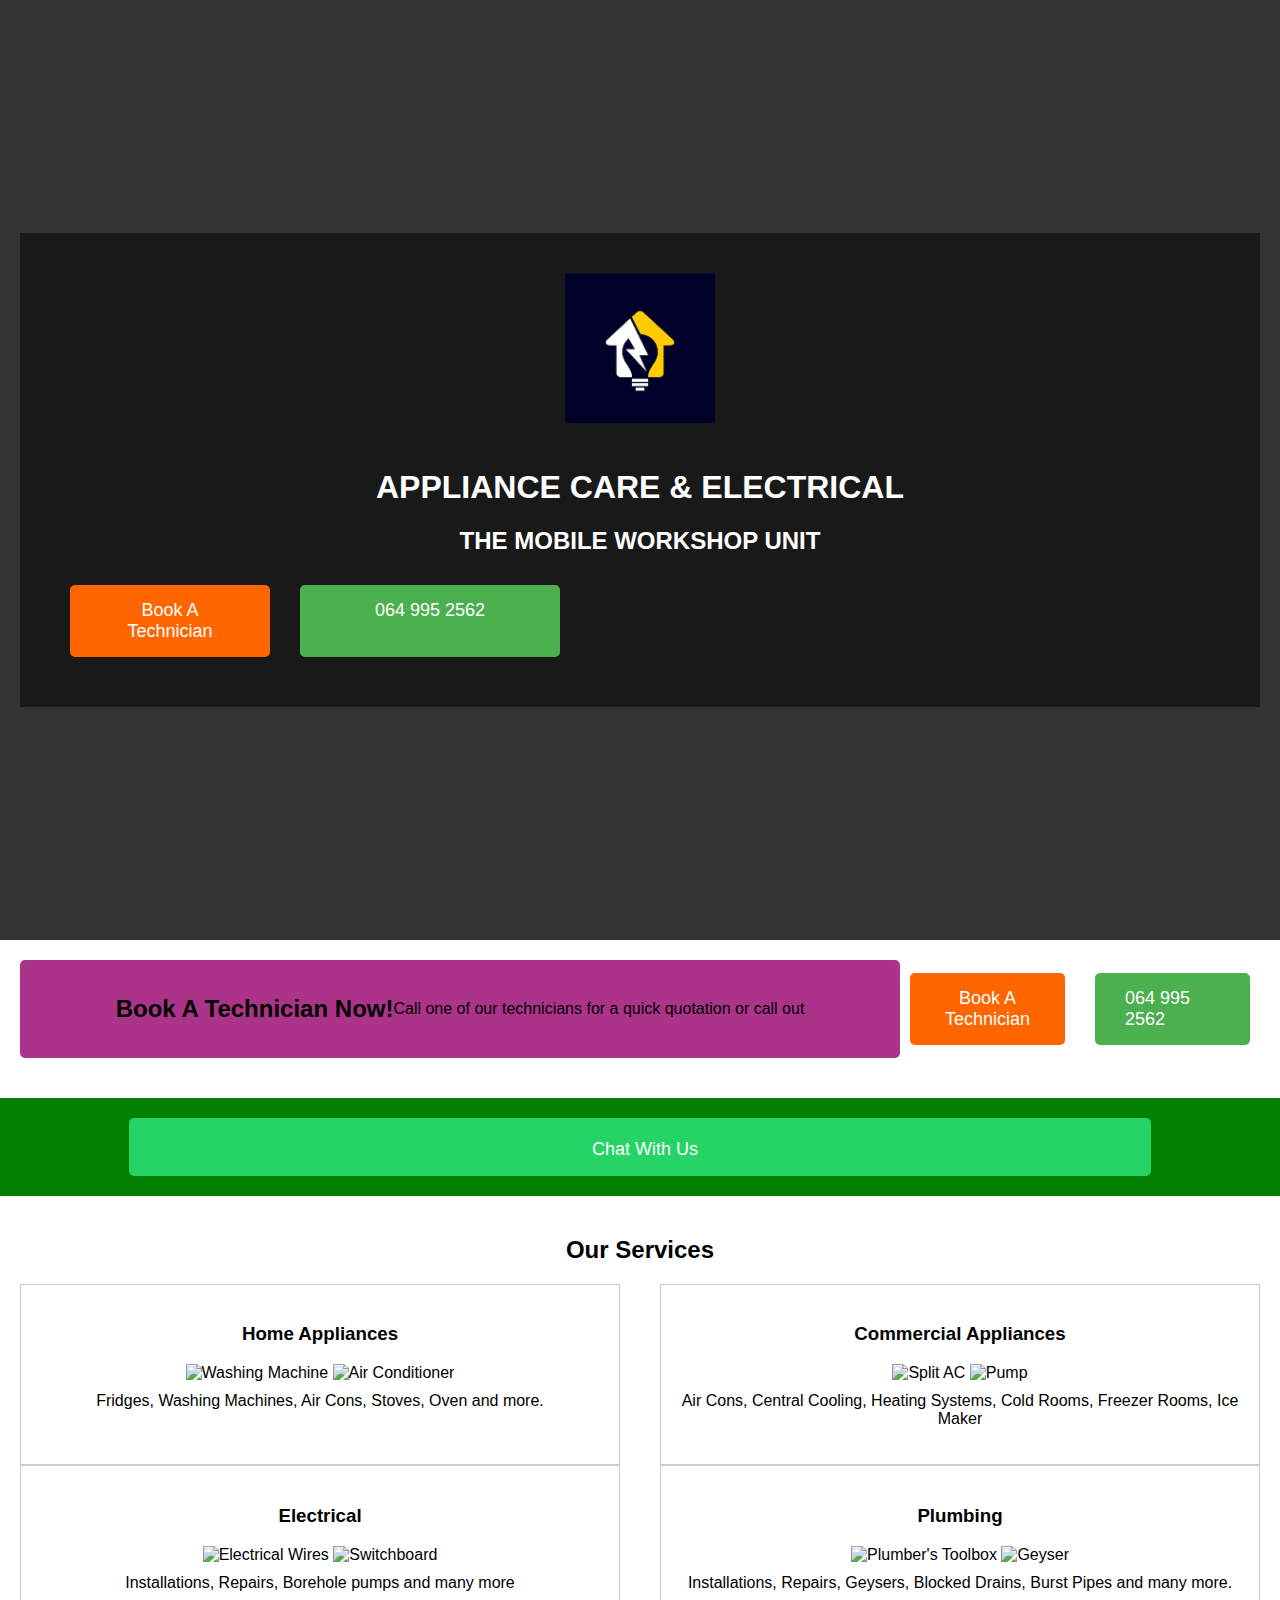
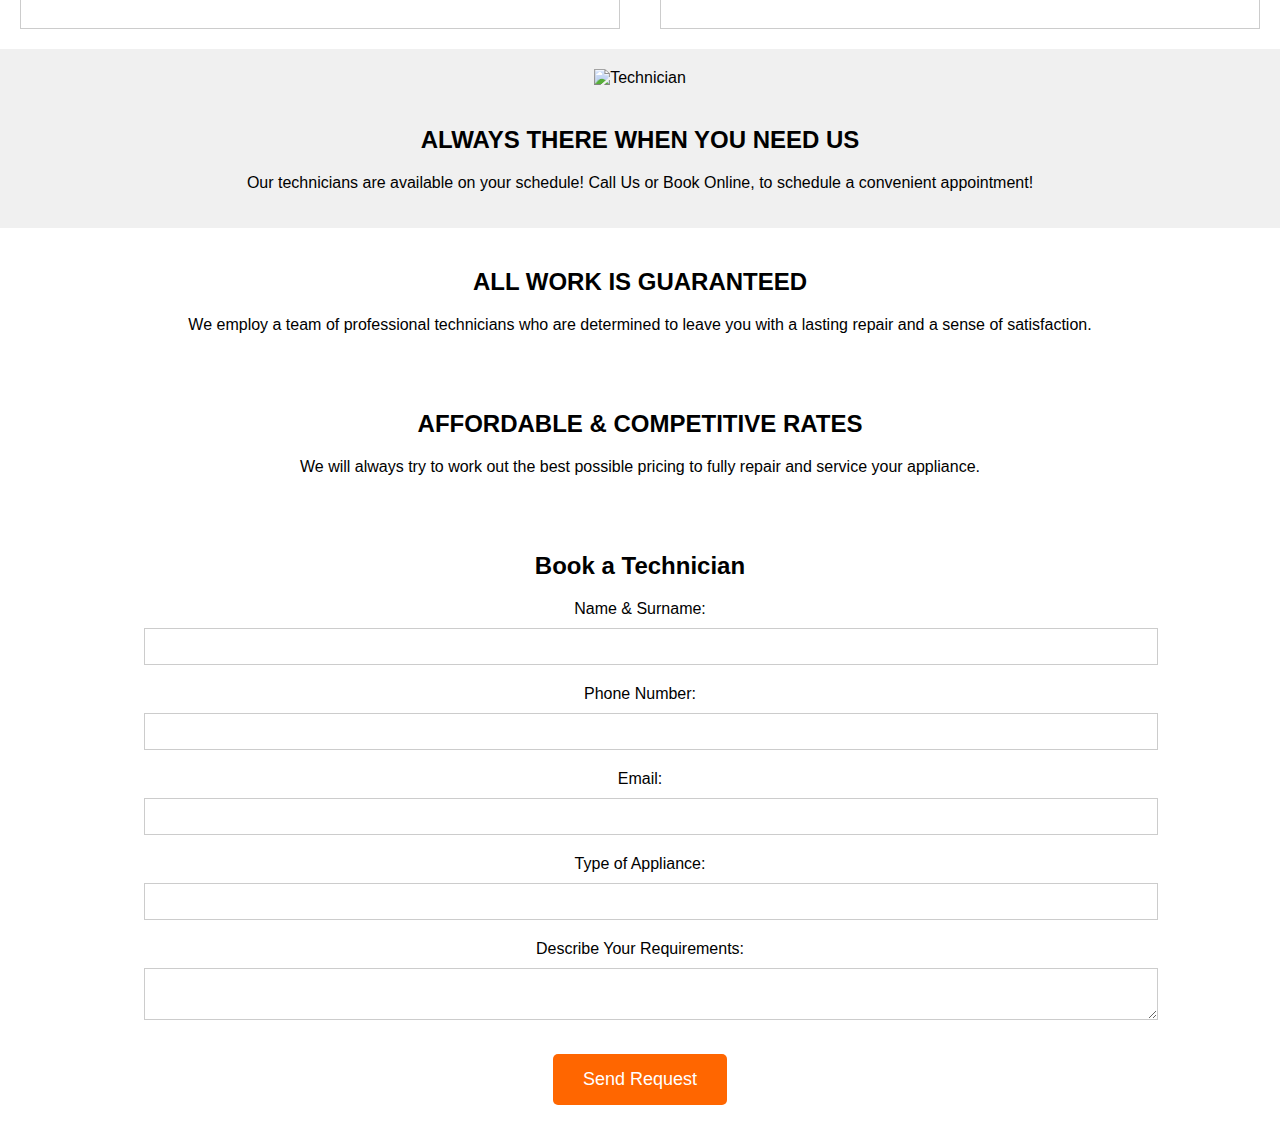
==== index.html @ c56b16f0 "h" ====
<!DOCTYPE html>
<html lang="en">
<head>
    <meta charset="UTF-8">
    <meta name="viewport" content="width=device-width, initial-scale=1.0">
    <title>Appliance Care & Electrical</title>
    <link rel="stylesheet" href="style.css">
    <link href='https://unpkg.com/boxicons@2.1.4/css/boxicons.min.css' rel='stylesheet'>
</head>
<body>
    <header class="cover">
        <div class="overlay">
            <div class="logo">
                <img src="logo.jpeg" alt="Appliance Care & Electrical Logo">
            </div>
            <h1>APPLIANCE CARE & ELECTRICAL</h1>
            <h2>THE MOBILE WORKSHOP UNIT</h2>
            <div class="buttons">
                <button class="book-btn">Book A Technician</button>
                <a href="tel:+27649952562" class="call-btn">064 995 2562</a>
            </div>
        </div>
    </header>
    
    <section class="call-to-action">
        <div class="call-to-action-content">
            <h2>Book A Technician Now!</h2>
        <p>Call one of our technicians for a quick quotation or call out</p>

        </div>
        
        <div class="buttons">
            <button class="book-btn">Book A Technician</button>
            <a href="tel:+27649952562" class="call-btn">064 995 2562</a>
        </div>
        
    </section>
    <section class="chat-section">
        <div class="chat-box">
            <a href="https://wa.me/+27649952562">
                <i class="fab fa-whatsapp"></i> Chat With Us
            </a>
        </div>
    </section>
   
    <section class="services">
        <h2>Our Services</h2>
        <div class="service-items">
            <div class="service-item">
                <h3>Home Appliances</h3>
                <img src="washing-machine.jpg" alt="Washing Machine">
                <img src="air-conditioner.jpg" alt="Air Conditioner">
                <p>Fridges, Washing Machines, Air Cons, Stoves, Oven and more.</p>
            </div>
            <div class="service-item">
                <h3>Commercial Appliances</h3>
                <img src="split-ac.jpg" alt="Split AC">
                <img src="pump.jpg" alt="Pump">
                <p>Air Cons, Central Cooling, Heating Systems, Cold Rooms, Freezer Rooms, Ice Maker</p>
            </div>
            <div class="service-item">
                <h3>Electrical</h3>
                <img src="wires.jpg" alt="Electrical Wires">
                <img src="switchboard.jpg" alt="Switchboard">
                <p>Installations, Repairs, Borehole pumps and many more</p>
            </div>
            <div class="service-item">
                <h3>Plumbing</h3>
                <img src="plumber-toolbox.jpg" alt="Plumber's Toolbox">
                <img src="geyser.jpg" alt="Geyser">
                <p>Installations, Repairs, Geysers, Blocked Drains, Burst Pipes and many more.</p>
            </div>
        </div>
    </section>
    <section class="hero">
        <img src="technician.jpg" alt="Technician">
        <h2>ALWAYS THERE WHEN YOU NEED US</h2>
        <p>Our technicians are available on your schedule! Call Us or Book Online, to schedule a convenient appointment!</p>
    </section>
    
    <section class="guarantee">
        <h2>ALL WORK IS GUARANTEED</h2>
        <p>We employ a team of professional technicians who are determined to leave you with a lasting repair and a sense of satisfaction.</p>
    </section>
    
    <section class="rates">
        <h2>AFFORDABLE & COMPETITIVE RATES</h2>
        <p>We will always try to work out the best possible pricing to fully repair and service your appliance.</p>
    </section>
    <section class="booking-form">
        <h2>Book a Technician</h2>
        <form>
            <label for="name">Name & Surname:</label>
            <input type="text" id="name" name="name" required>
    
            <label for="phone">Phone Number:</label>
            <input type="tel" id="phone" name="phone" required>
    
            <label for="email">Email:</label>
            <input type="email" id="email" name="email">
    
            <label for="appliance">Type of Appliance:</label>
            <input type="text" id="appliance" name="appliance" required>
    
            <label for="requirements">Describe Your Requirements:</label>
            <textarea id="requirements" name="requirements" required></textarea>
    
            <button type="submit">Send Request</button>
        </form>
    </section>
</body>
</html>
---- style.css ----
body {
    font-family: Arial, sans-serif;
    margin: 0;
    padding: 0;
}
header.cover {
    background-image: url('background.jpg'); /* Replace with your actual background image */
    background-size: cover;
    background-position: center;
    height: 100vh;
    display: flex;
    justify-content: center;
    align-items: center;
    position: relative;
}
.overlay {
    text-align: center;
    background: rgba(0, 0, 0, 0.5); /* Adds a semi-transparent overlay */
    padding: 40px;
    width: 100%;
}

/* Logo Styling */
.logo img {
    width: 150px; /* Adjust the logo size */
    margin-bottom: 20px;
}
header {
    text-align: center;
    background-color: #333;
    color: white;
    padding: 20px;
}

.logo {
    display: block;
    margin: 0 auto 20px;
}

/* Mobile Responsiveness */
@media (max-width: 768px) {
    h1 {
        font-size: 24px;
    }

    h2 {
        font-size: 18px;
    }

    button, .call-btn {
        width: 80%;
    }
}

buttons {
    background-color: #4CAF50;
    color: white;
    padding: 15px 32px;
    text-decoration: none;
    margin: 4px 2px;
    cursor: pointer;
    margin-top: 30px;
    display: flex; /* Use flexbox for horizontal alignment */
    justify-content: center; 
}
button, .call-btn {
    background-color: #4CAF50; /* Green color for buttons */
    color: white;
    padding: 15px 30px;
    border: none;
    text-decoration: none;
    font-size: 18px;
    cursor: pointer;
    margin: 10px; /* Space between buttons */
    border-radius: 5px;
    flex: 1; /* Make buttons flexible */
    max-width: 200px; /* Optional: Limit max width of buttons */
}
.buttons {
    display: flex; /* Use flexbox for button alignment */
    gap: 10px; /* Space between buttons */
}
button:hover, .call-btn:hover {
    background-color: #45a049;
}

.call-btn {
    display: inline-block;
}
.call-to-action {
    background-color: white; /* Pink background */
    padding: 20px;
    border-radius: 8px;
    display: flex; /* Use flexbox to arrange content */
    justify-content: space-between; /* Space between left and right */
    align-items: center; /* Center vertically */
}
.call-to-action-content {
    text-align: left; /* Align text to the left */
    margin-right: 20px; /* Space between text and buttons */
    background-color: #ac338a; /* WhatsApp color */
    padding: 15px;
    border-radius: 5px;
    display: flex;
    align-items: center;
    justify-content: center;
    width: 80%; /* Adjust width as needed */
    margin: 0 auto;
}

.call-to-action-content a {
    color: white;
    text-decoration: none;
    font-size: 18px;
}
.call-to-action-content i {
    margin-right: 10px; /* Space between icon and text */
    font-size: 24px; /* Adjust icon size */
}
.contact-info {
    display: flex;
    justify-content: space-between;
    margin-top: 10px;
}

.chat-section {
    background-color: green;
    color: white;
    padding: 20px;
    text-align: center;
    margin-top: 20px;
}

.chat-section a {
    color: white;
    text-decoration: none;
}
.chat-box {
    background-color: #25D366; /* WhatsApp color */
    padding: 15px;
    border-radius: 5px;
    display: flex;
    align-items: center;
    justify-content: center;
    width: 80%; /* Adjust width as needed */
    margin: 0 auto;
}

.chat-box a {
    color: white;
    text-decoration: none;
    font-size: 18px;
}

.chat-box i {
    margin-right: 10px; /* Space between icon and text */
    font-size: 24px; /* Adjust icon size */
}
.services {
    text-align: center;
    padding: 20px;
}

.service-items {
    display: flex;
    flex-wrap: wrap;
    justify-content: space-between;
}

.service-item {
    border: 1px solid #ccc;
    padding: 20px;
    width: 45%;
}

.service-item img {
    width: 100%;
    height: auto;
}

.service-item p {
    margin-top: 10px;
}
.hero {
    text-align: center;
    background-color: #f0f0f0;
    padding: 20px;
}

.hero img {
    width: 300px;
    height: auto;
    margin-bottom: 20px;
}

.guarantee, .rates {
    text-align: center;
    padding: 20px;
}
.booking-form {
    text-align: center;
    padding: 20px;
}

form {
    width: 80%;
    margin: 0 auto;
}

label {
    display: block;
    margin-bottom: 10px;
}

input, textarea {
    width: 100%;
    padding: 10px;
    margin-bottom: 20px;
    border: 1px solid #ccc;
}

button {
    background-color: #ff6600;
    color: white;
    padding: 15px 30px;
    border: none;
    cursor: pointer;
}
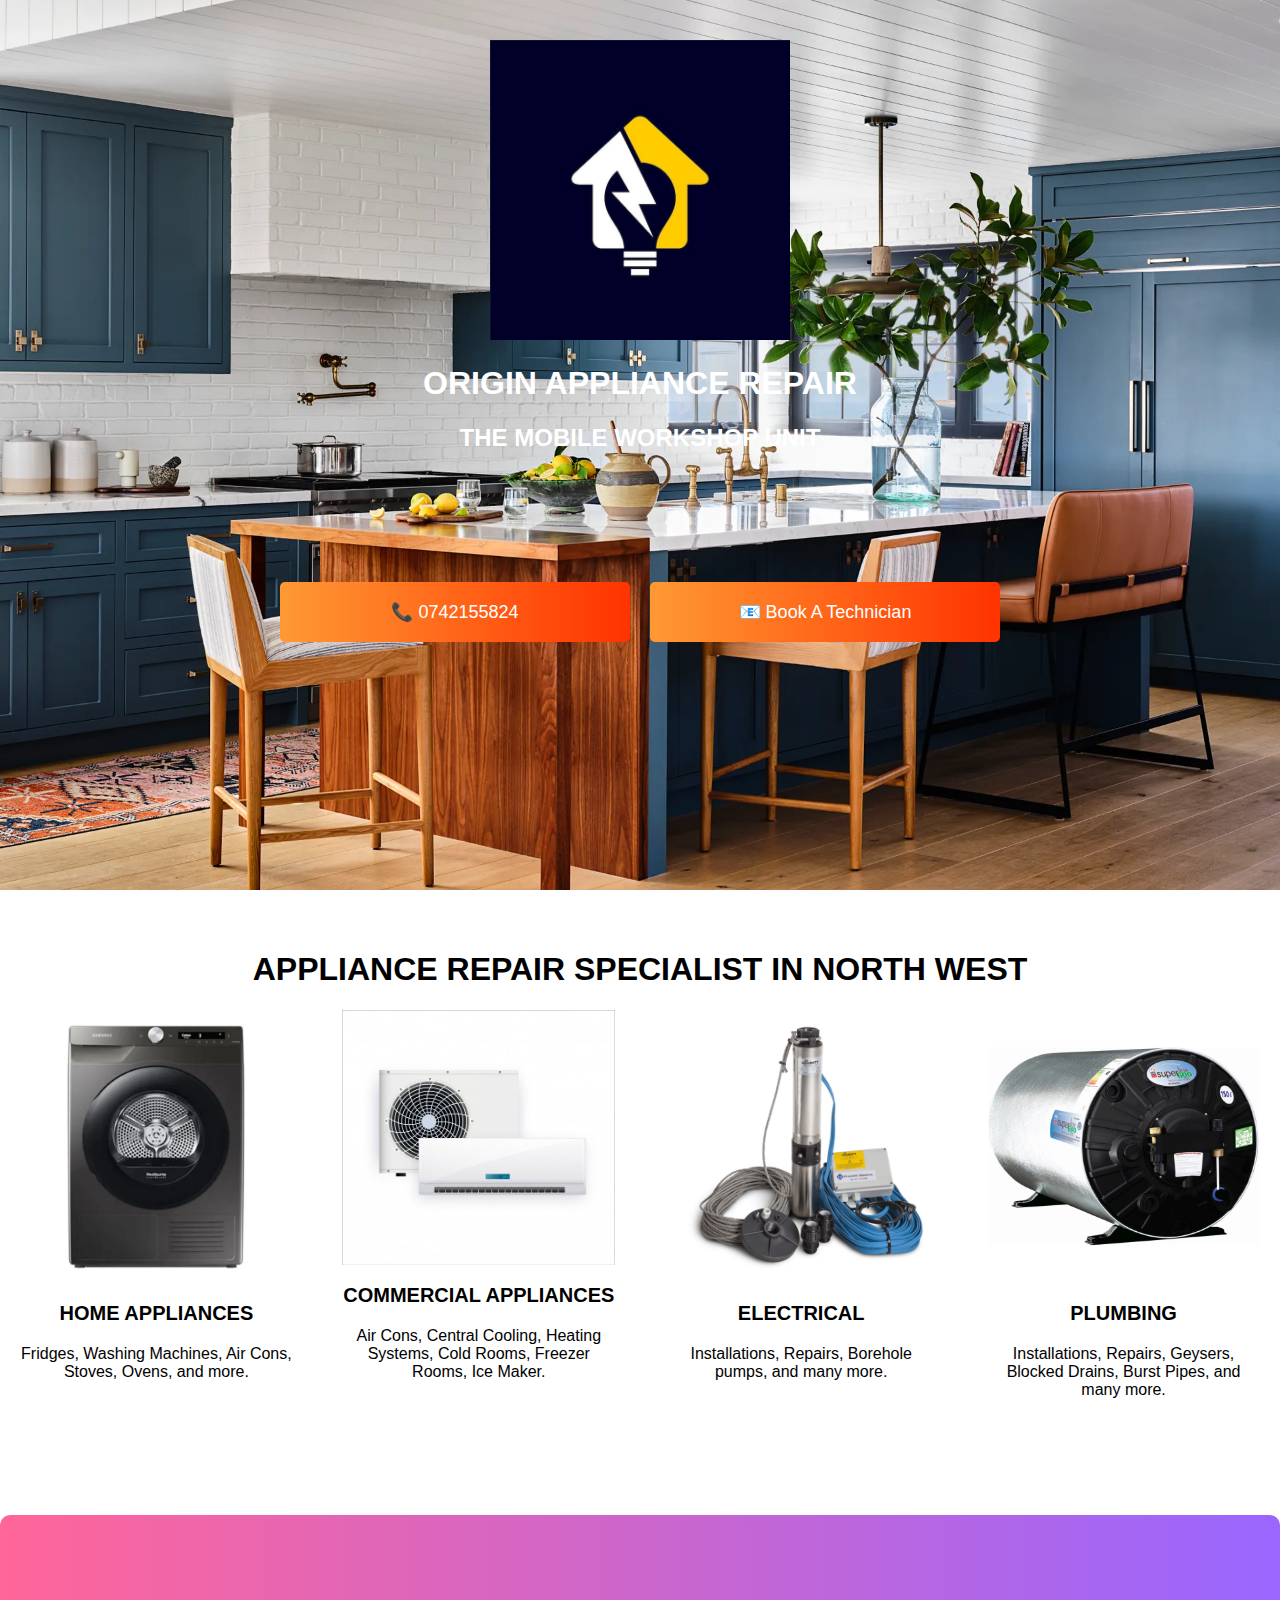
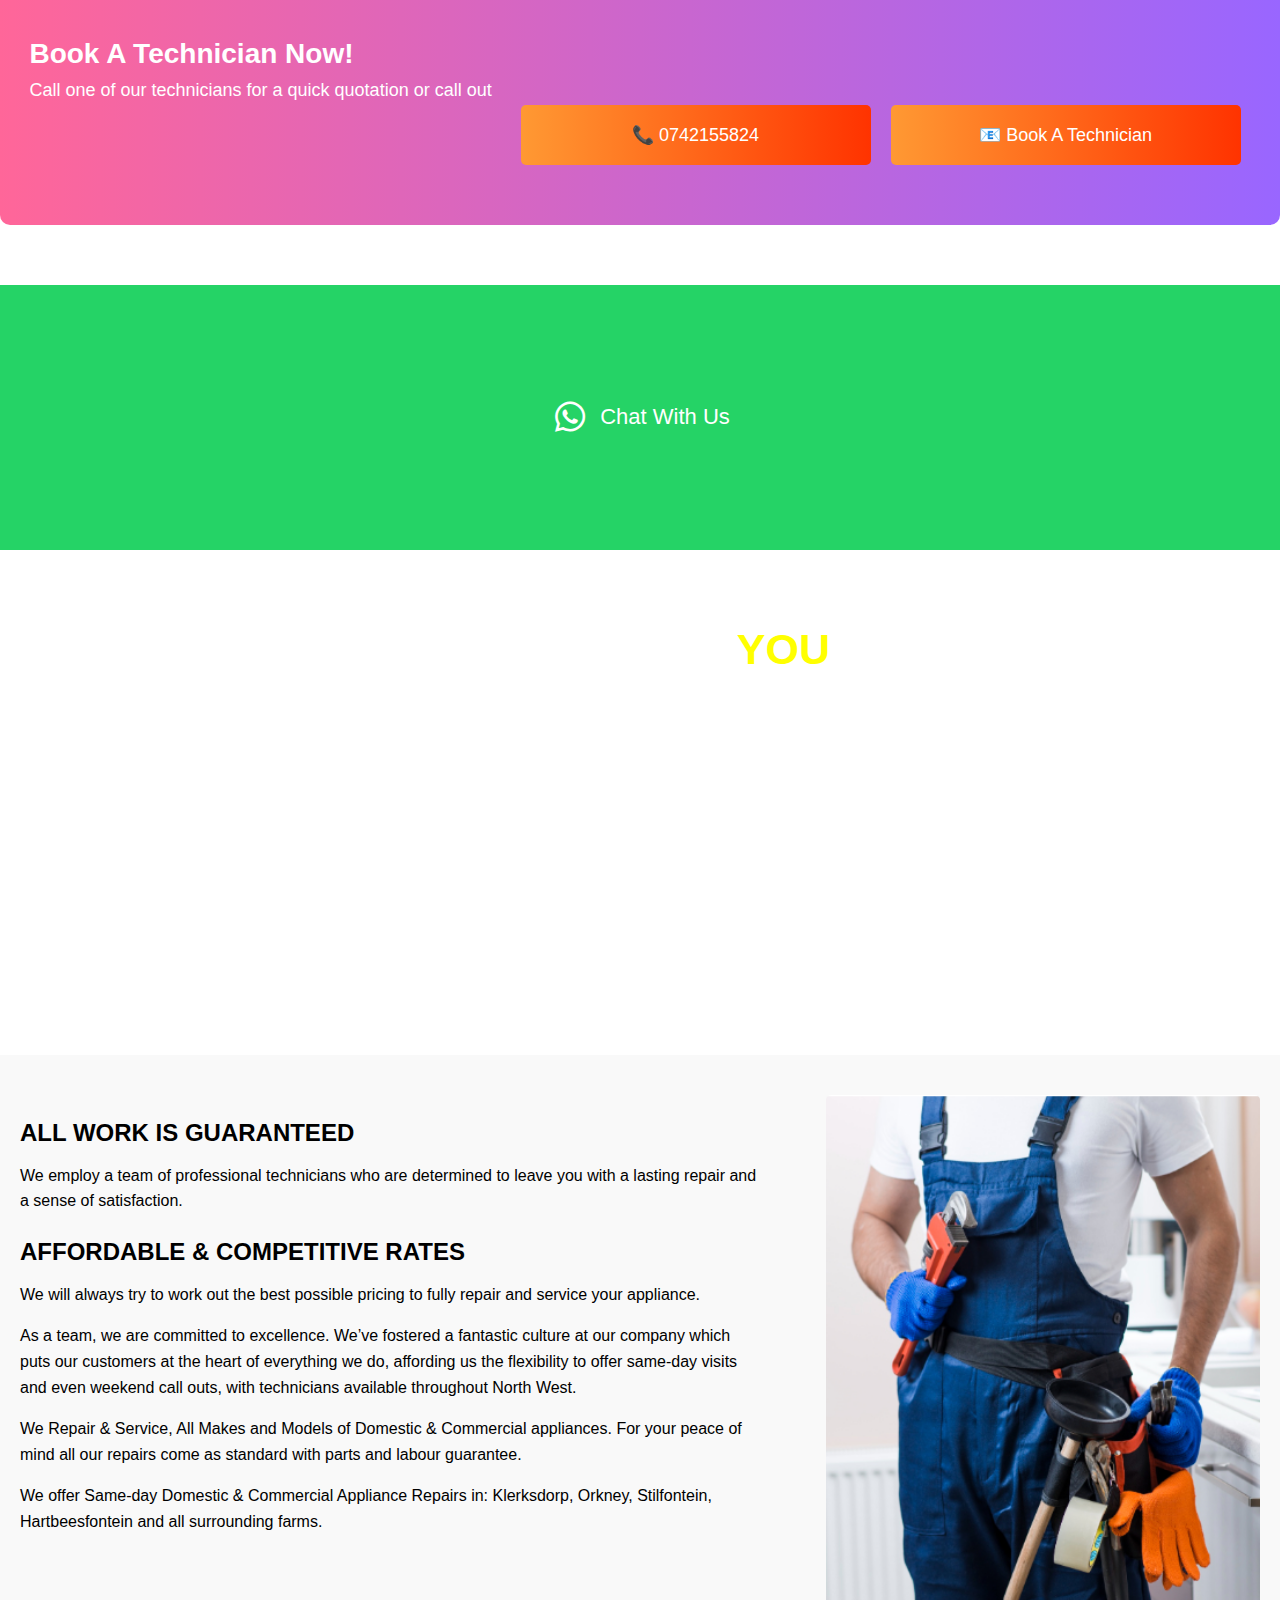
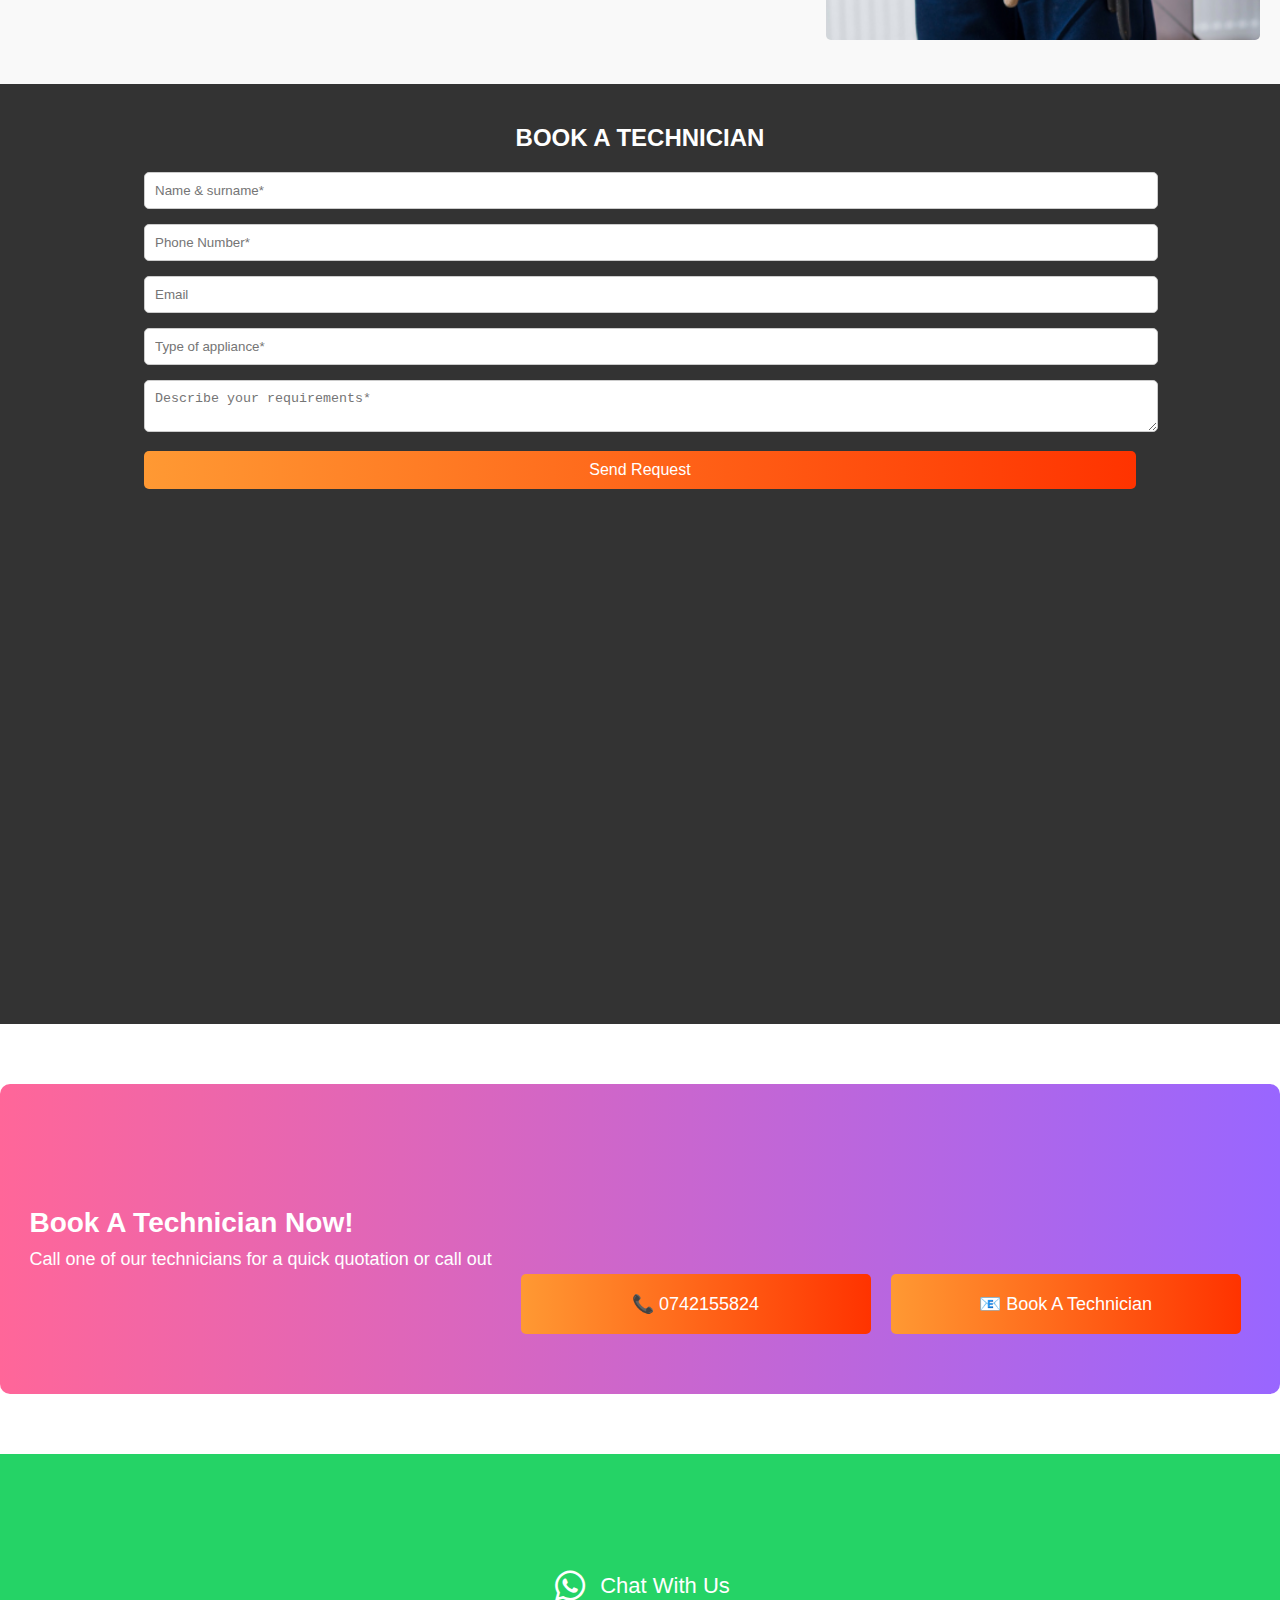
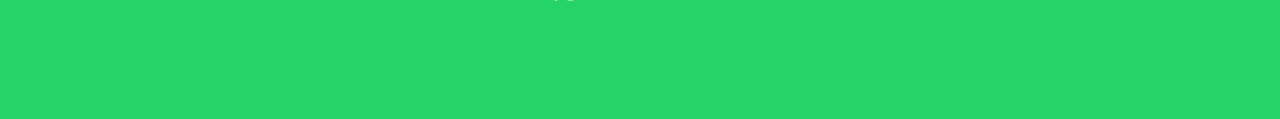
==== commit 3718d606: "Add images and update content" ====
--- a/index.html
+++ b/index.html
@@ -3,110 +3,149 @@
 <head>
     <meta charset="UTF-8">
     <meta name="viewport" content="width=device-width, initial-scale=1.0">
-    <title>Appliance Care & Electrical</title>
+    <title> Origin Appliance Repair</title>
     <link rel="stylesheet" href="style.css">
     <link href='https://unpkg.com/boxicons@2.1.4/css/boxicons.min.css' rel='stylesheet'>
 </head>
 <body>
-    <header class="cover">
-        <div class="overlay">
-            <div class="logo">
-                <img src="logo.jpeg" alt="Appliance Care & Electrical Logo">
+
+    <header>
+        <div class="logo">
+            <img src="logo.jpeg" alt="Appliance Care & Electrical Logo">
+        </div>
+        <h1>ORIGIN APPLIANCE REPAIR</h1>
+        <h2>THE MOBILE WORKSHOP UNIT</h2>
+        <div class="cta-buttons">
+            <a href="tel:+27742155824" class="call-btn">📞 0742155824</a>
+            <a href="#book-technician" class="book-btn">📧 Book A Technician</a> <!-- Updated to use an anchor link -->
+        </div>
+    </header>
+    <!-- Hero Section -->
+    <section class="hero">
+        <h1>APPLIANCE REPAIR SPECIALIST IN NORTH WEST</h1>
+        <div class="services">
+            <div class="service-item">
+                <img src="applianceHome.jpeg" alt="Home Appliances">
+                <h3>HOME APPLIANCES</h3>
+                <p>Fridges, Washing Machines, Air Cons, Stoves, Ovens, and more.</p>
             </div>
-            <h1>APPLIANCE CARE & ELECTRICAL</h1>
-            <h2>THE MOBILE WORKSHOP UNIT</h2>
-            <div class="buttons">
-                <button class="book-btn">Book A Technician</button>
-                <a href="tel:+27649952562" class="call-btn">064 995 2562</a>
+            <div class="service-item">
+                <img src="appliancecommercial.jpeg" alt="Commercial Appliances">
+                <h3>COMMERCIAL APPLIANCES</h3>
+                <p>Air Cons, Central Cooling, Heating Systems, Cold Rooms, Freezer Rooms, Ice Maker.</p>
+            </div>
+            <div class="service-item">
+                <img src="electrical.jpeg" alt="Electrical">
+                <h3>ELECTRICAL</h3>
+                <p>Installations, Repairs, Borehole pumps, and many more.</p>
+            </div>
+            <div class="service-item">
+                <img src="plumbing.jpeg" alt="Plumbing">
+                <h3>PLUMBING</h3>
+                <p>Installations, Repairs, Geysers, Blocked Drains, Burst Pipes, and many more.</p>
             </div>
         </div>
-    </header>
-    
+    </section>
+
+    <!-- Call To Action Section -->
     <section class="call-to-action">
         <div class="call-to-action-content">
             <h2>Book A Technician Now!</h2>
-        <p>Call one of our technicians for a quick quotation or call out</p>
+            <p>Call one of our technicians for a quick quotation or call out</p>
+        </div>
+        <div class="cta-buttons">
+            <a href="tel:+27742155824" class="call-btn">📞 0742155824</a>
+            <a href="#book-technician" class="book-btn">📧 Book A Technician</a> <!-- Updated to use an anchor link -->
+        </div>
+    </section>
 
-        </div>
-        
-        <div class="buttons">
-            <button class="book-btn">Book A Technician</button>
-            <a href="tel:+27649952562" class="call-btn">064 995 2562</a>
-        </div>
-        
-    </section>
+    <!-- Chat Section -->
     <section class="chat-section">
         <div class="chat-box">
-            <a href="https://wa.me/+27649952562">
-                <i class="fab fa-whatsapp"></i> Chat With Us
+            <a href="https://wa.me/+27742155824" target="_blank" class="whatsapp-link">
+                <i class='bx bxl-whatsapp'></i>
+                <span>Chat With Us</span>
             </a>
         </div>
     </section>
-   
-    <section class="services">
-        <h2>Our Services</h2>
-        <div class="service-items">
-            <div class="service-item">
-                <h3>Home Appliances</h3>
-                <img src="washing-machine.jpg" alt="Washing Machine">
-                <img src="air-conditioner.jpg" alt="Air Conditioner">
-                <p>Fridges, Washing Machines, Air Cons, Stoves, Oven and more.</p>
-            </div>
-            <div class="service-item">
-                <h3>Commercial Appliances</h3>
-                <img src="split-ac.jpg" alt="Split AC">
-                <img src="pump.jpg" alt="Pump">
-                <p>Air Cons, Central Cooling, Heating Systems, Cold Rooms, Freezer Rooms, Ice Maker</p>
-            </div>
-            <div class="service-item">
-                <h3>Electrical</h3>
-                <img src="wires.jpg" alt="Electrical Wires">
-                <img src="switchboard.jpg" alt="Switchboard">
-                <p>Installations, Repairs, Borehole pumps and many more</p>
-            </div>
-            <div class="service-item">
-                <h3>Plumbing</h3>
-                <img src="plumber-toolbox.jpg" alt="Plumber's Toolbox">
-                <img src="geyser.jpg" alt="Geyser">
-                <p>Installations, Repairs, Geysers, Blocked Drains, Burst Pipes and many more.</p>
-            </div>
+    
+
+    <!-- Guarantee and Rates Section -->
+    <section class="guarantee">
+        <h2>ALWAYS THERE WHEN <span class="highlight">YOU</span> NEED US</h2>
+        <p>Our technicians are available on your schedule! Call us or book online to schedule a convenient appointment!</p>     
+    </section>
+
+    <section class="work-guarantee-section">
+        <div class="work-guarantee-text">
+            <h3>ALL WORK IS GUARANTEED</h3>
+            <p>We employ a team of professional technicians who are determined to leave you with a lasting repair and a sense of satisfaction.</p>
+    
+            <h3>AFFORDABLE & COMPETITIVE RATES</h3>
+            <p>We will always try to work out the best possible pricing to fully repair and service your appliance.</p>
+    
+            <p>As a team, we are committed to excellence. We’ve fostered a fantastic culture at our company which puts our customers at the heart of everything we do, affording us the flexibility to offer same-day visits and even weekend call outs, with technicians available throughout North West.</p>
+    
+            <p>We Repair & Service, All Makes and Models of Domestic & Commercial appliances. For your peace of mind all our repairs come as standard with parts and labour guarantee.</p>
+    
+            <p>We offer Same-day Domestic & Commercial Appliance Repairs in: Klerksdorp, Orkney, Stilfontein, Hartbeesfontein and all surrounding farms.</p>
+        </div>
+    
+        <div class="work-guarantee-image">
+            <img src="technician.png" alt="Technician Image">
         </div>
     </section>
-    <section class="hero">
-        <img src="technician.jpg" alt="Technician">
-        <h2>ALWAYS THERE WHEN YOU NEED US</h2>
-        <p>Our technicians are available on your schedule! Call Us or Book Online, to schedule a convenient appointment!</p>
-    </section>
-    
-    <section class="guarantee">
-        <h2>ALL WORK IS GUARANTEED</h2>
-        <p>We employ a team of professional technicians who are determined to leave you with a lasting repair and a sense of satisfaction.</p>
-    </section>
-    
-    <section class="rates">
-        <h2>AFFORDABLE & COMPETITIVE RATES</h2>
-        <p>We will always try to work out the best possible pricing to fully repair and service your appliance.</p>
-    </section>
-    <section class="booking-form">
-        <h2>Book a Technician</h2>
-        <form>
-            <label for="name">Name & Surname:</label>
-            <input type="text" id="name" name="name" required>
-    
-            <label for="phone">Phone Number:</label>
-            <input type="tel" id="phone" name="phone" required>
-    
-            <label for="email">Email:</label>
-            <input type="email" id="email" name="email">
-    
-            <label for="appliance">Type of Appliance:</label>
-            <input type="text" id="appliance" name="appliance" required>
-    
-            <label for="requirements">Describe Your Requirements:</label>
-            <textarea id="requirements" name="requirements" required></textarea>
-    
+
+    <section class="booking-form" id="book-technician">
+        <h2>BOOK A TECHNICIAN</h2>
+        <form id="booking-form" action="https://formspree.io/f/myzgrgdk" method="POST">
+            <input type="text" id="name" name="name" placeholder="Name & surname*" required>
+            
+            <div class="contact-info">
+                <div class="form-group">
+                    <input type="tel" id="phone" name="phone" placeholder="Phone Number*" required>
+                </div>
+                <div class="form-group">
+                    <input type="email" id="email" name="email" placeholder="Email">
+                </div>
+            </div>
+            
+            <input type="text" id="appliance" name="appliance" placeholder="Type of appliance*" required>
+            
+            <textarea id="requirements" name="requirements" placeholder="Describe your requirements*" required></textarea>
+            
             <button type="submit">Send Request</button>
         </form>
     </section>
+    
+    <!-- Call To Action Section -->
+    <section class="call-to-action">
+        <div class="call-to-action-content">
+            <h2>Book A Technician Now!</h2>
+            <p>Call one of our technicians for a quick quotation or call out</p>
+        </div>
+        <div class="cta-buttons">
+            <a href="tel:+27742155824" class="call-btn">📞 0742155824</a>
+            <a href="mailto:Originrefrigeration@gmail.com?subject=Technician Booking Request&body=Hello, I would like to book a technician for..." class="book-btn">📧 Book A Technician</a> <!-- Updated to use mailto link -->
+        </div>
+    </section>
+    
+    
+
+     <!-- Chat Section -->
+     <section class="chat-section">
+        <div class="chat-box">
+            <a href="https://wa.me/+27742155824" target="_blank" class="whatsapp-link">
+                <i class='bx bxl-whatsapp'></i>
+                <span>Chat With Us</span>
+            </a>
+        </div>
+    </section>
+    
+    <script src="script.js"></script>
+
+    
+    
+
 </body>
 </html>
--- a/style.css
+++ b/style.css
@@ -3,33 +3,17 @@
     margin: 0;
     padding: 0;
 }
-header.cover {
-    background-image: url('background.jpg'); /* Replace with your actual background image */
-    background-size: cover;
-    background-position: center;
-    height: 100vh;
-    display: flex;
-    justify-content: center;
-    align-items: center;
+header {
+    text-align: center;
+    background-image: url('kit.jpeg'); /* Replace with the path to your image */
+    background-size: cover; /* Ensures the image covers the entire header */
+    background-position: center; /* Centers the background image */
+    background-repeat: no-repeat; /* Prevents the image from repeating */
+    background-attachment: fixed;
+    color: white;
+    height:90vh;
+    padding: 40px 20px;
     position: relative;
-}
-.overlay {
-    text-align: center;
-    background: rgba(0, 0, 0, 0.5); /* Adds a semi-transparent overlay */
-    padding: 40px;
-    width: 100%;
-}
-
-/* Logo Styling */
-.logo img {
-    width: 150px; /* Adjust the logo size */
-    margin-bottom: 20px;
-}
-header {
-    text-align: center;
-    background-color: #333;
-    color: white;
-    padding: 20px;
 }
 
 .logo {
@@ -37,140 +21,24 @@
     margin: 0 auto 20px;
 }
 
-/* Mobile Responsiveness */
-@media (max-width: 768px) {
-    h1 {
-        font-size: 24px;
-    }
-
-    h2 {
-        font-size: 18px;
-    }
-
-    button, .call-btn {
-        width: 80%;
-    }
-}
-
-buttons {
-    background-color: #4CAF50;
-    color: white;
-    padding: 15px 32px;
-    text-decoration: none;
-    margin: 4px 2px;
-    cursor: pointer;
-    margin-top: 30px;
-    display: flex; /* Use flexbox for horizontal alignment */
-    justify-content: center; 
-}
-button, .call-btn {
-    background-color: #4CAF50; /* Green color for buttons */
-    color: white;
-    padding: 15px 30px;
-    border: none;
-    text-decoration: none;
-    font-size: 18px;
-    cursor: pointer;
-    margin: 10px; /* Space between buttons */
-    border-radius: 5px;
-    flex: 1; /* Make buttons flexible */
-    max-width: 200px; /* Optional: Limit max width of buttons */
-}
-.buttons {
-    display: flex; /* Use flexbox for button alignment */
-    gap: 10px; /* Space between buttons */
-}
-button:hover, .call-btn:hover {
-    background-color: #45a049;
-}
-
-.call-btn {
-    display: inline-block;
-}
-.call-to-action {
-    background-color: white; /* Pink background */
-    padding: 20px;
-    border-radius: 8px;
-    display: flex; /* Use flexbox to arrange content */
-    justify-content: space-between; /* Space between left and right */
-    align-items: center; /* Center vertically */
-}
-.call-to-action-content {
-    text-align: left; /* Align text to the left */
-    margin-right: 20px; /* Space between text and buttons */
-    background-color: #ac338a; /* WhatsApp color */
-    padding: 15px;
-    border-radius: 5px;
-    display: flex;
-    align-items: center;
-    justify-content: center;
-    width: 80%; /* Adjust width as needed */
-    margin: 0 auto;
-}
-
-.call-to-action-content a {
-    color: white;
-    text-decoration: none;
-    font-size: 18px;
-}
-.call-to-action-content i {
-    margin-right: 10px; /* Space between icon and text */
-    font-size: 24px; /* Adjust icon size */
-}
-.contact-info {
+.logo img {
+    width: 300px; /* Adjust the width as needed */
+}
+.hero {
+    text-align: center;
+    padding: 40px 20px;
+}
+
+.services {
     display: flex;
     justify-content: space-between;
-    margin-top: 10px;
-}
-
-.chat-section {
-    background-color: green;
-    color: white;
-    padding: 20px;
-    text-align: center;
+    flex-wrap: wrap;
     margin-top: 20px;
 }
 
-.chat-section a {
-    color: white;
-    text-decoration: none;
-}
-.chat-box {
-    background-color: #25D366; /* WhatsApp color */
-    padding: 15px;
-    border-radius: 5px;
-    display: flex;
-    align-items: center;
-    justify-content: center;
-    width: 80%; /* Adjust width as needed */
-    margin: 0 auto;
-}
-
-.chat-box a {
-    color: white;
-    text-decoration: none;
-    font-size: 18px;
-}
-
-.chat-box i {
-    margin-right: 10px; /* Space between icon and text */
-    font-size: 24px; /* Adjust icon size */
-}
-.services {
-    text-align: center;
-    padding: 20px;
-}
-
-.service-items {
-    display: flex;
-    flex-wrap: wrap;
-    justify-content: space-between;
-}
-
 .service-item {
-    border: 1px solid #ccc;
-    padding: 20px;
-    width: 45%;
+    text-align: center;
+    width: 22%;
 }
 
 .service-item img {
@@ -178,28 +46,187 @@
     height: auto;
 }
 
-.service-item p {
-    margin-top: 10px;
-}
-.hero {
-    text-align: center;
-    background-color: #f0f0f0;
+.service-item h3 {
+    margin-top: 15px;
+    font-size: 20px;
+}
+
+.call-to-action {
+    background: linear-gradient(to right, #ff6699, #9966ff);
+    color: white;
     padding: 20px;
-}
-
-.hero img {
-    width: 300px;
-    height: auto;
-    margin-bottom: 20px;
-}
-
-.guarantee, .rates {
-    text-align: center;
+    display: flex;
+    justify-content: space-around;
+    align-items: center;
+    margin: 60px 0;
+    border-radius: 10px;
+    height: 30vh;
+}
+
+.call-to-action-content {
+    text-align: left;
+}
+
+.call-to-action h2 {
+    margin: 0;
+    font-size: 28px;
+}
+
+.call-to-action p {
+    margin: 10px 0 0;
+    font-size: 18px;
+}
+
+.cta-buttons {
+    display: flex;
+    justify-content: center;
+    margin-top: 130px;
+}
+.call-btn, .book-btn {
+    background: linear-gradient(to right, #ff9933, #ff3300);
+    color: white;
+    padding: 10px 50px; /* Adjust padding for thinner and longer buttons */
+    text-decoration: none;
+    border: none;
+    margin: 0 10px; /* Space between the buttons */
+    border-radius: 5px; /* Slightly rounded corners */
+    font-size: 18px; /* Adjust font size */
+    cursor: pointer;
+    display: inline-block;
+    width: 250px; /* Make buttons longer */
+    text-align: center;
+    height: 40px; /* Make buttons thinner */
+    line-height: 40px; 
+}
+
+html, body {
+    margin: 0; /* Remove default margins */
+    height: 100%; /* Ensure body takes full height */
+}
+
+.chat-section {
+    background-color: #25D366; /* WhatsApp green background */
     padding: 20px;
-}
+    text-align: center;
+    height: 25vh;
+    display: flex;
+    align-items: center; /* Center items vertically */
+    justify-content: center; /* Center items horizontally */
+}
+
+.whatsapp-link {
+    color: white; /* Text color */
+    font-size: 22px; /* Size of text and icon */
+    text-decoration: none; /* Remove underline */
+    display: flex; /* Flexbox to align icon and text */
+    align-items: center; /* Vertically align text and icon */
+    gap: 10px; /* Space between icon and text */
+}
+
+.whatsapp-link i {
+    font-size: 40px; /* Make the WhatsApp icon larger */
+}
+
+.whatsapp-link:hover {
+    color: #128C7E; /* Darker WhatsApp green on hover */
+}
+
+
+.chat-box a {
+    color: white;
+    font-size: 22px;
+    text-align: center;
+    justify-content: center;
+    text-decoration: none;
+}
+
+.guarantee {
+    text-align: center;
+    height: 45vh;
+    padding: 40px 20px;
+    background-image: url('land.jpeg.jpg'); /* Replace with your image path */
+    background-size: cover; /* Ensure the image covers the entire section */
+    background-position: center; /* Center the image */
+    background-attachment: fixed;
+    background-repeat: no-repeat; /* Prevent image from repeating */
+    
+    color: white; /* Ensure text is visible */
+}
+
+.guarantee h2 {
+    font-size: 43px;
+    color: white;
+}
+
+.guarantee p {
+    margin: 20px 0;
+    font-size: 18px;
+    color: white;
+}
+
+.highlight {
+    color: yellow; /* Change the color to yellow */
+}
+
+
+
+.work-guarantee-section {
+    display: flex;
+    justify-content: space-between;
+    align-items: flex-start;
+    padding: 40px 20px;
+    background-color: #f9f9f9;
+    margin-top: 20px;
+}
+
+.work-guarantee-text {
+    width: 60%; /* Takes 60% of the space for text */
+    padding-right: 20px; /* Adds space between text and image */
+}
+
+.work-guarantee-text h3 {
+    font-size: 24px;
+    margin-bottom: 10px;
+}
+
+.work-guarantee-text p {
+    font-size: 16px;
+    line-height: 1.6;
+    margin-bottom: 15px;
+}
+
+.work-guarantee-image {
+    width: 35%; /* Takes 35% of the space for image */
+}
+
+.work-guarantee-image img {
+    width: 100%; /* Image takes full width of the div */
+    border-radius: 5px; /* Optional: Adds a border radius to the image */
+}
+
+/* Mobile Responsiveness */
+@media (max-width: 768px) {
+    .work-guarantee-section {
+        flex-direction: column; /* Stacks text and image vertically on smaller screens */
+        align-items: center;
+    }
+
+    .work-guarantee-text, .work-guarantee-image {
+        width: 100%; /* Full width on smaller screens */
+        text-align: center; /* Center-align text on smaller screens */
+    }
+
+    .work-guarantee-text {
+        padding-right: 0; /* Removes padding on smaller screens */
+    }
+} 
+
 .booking-form {
+    height: 100vh;
     text-align: center;
     padding: 20px;
+    background-color: #333; /* Dark background */
+    color: white; /* White text */
 }
 
 form {
@@ -210,6 +237,7 @@
 label {
     display: block;
     margin-bottom: 10px;
+    color: #fff; /* White text */
 }
 
 input, textarea {
@@ -217,12 +245,54 @@
     padding: 10px;
     margin-bottom: 20px;
     border: 1px solid #ccc;
+    background-color: #222; /* Dark background for inputs */
+    color: white; /* White text in inputs */
 }
 
 button {
-    background-color: #ff6600;
+    background-image: linear-gradient(to right, #ff6600, #ffcc00); /* Gradient background */
     color: white;
     padding: 15px 30px;
     border: none;
     cursor: pointer;
 }
+/* Styles for the booking form */
+.booking-form input,
+.booking-form textarea {
+    width: 100%; /* Make input and textarea take full width */
+    padding: 10px; /* Add some padding for aesthetics */
+    margin-bottom: 15px; /* Space between elements */
+    border: 1px solid #ccc; /* Border style */
+    border-radius: 5px; /* Rounded corners */
+    background-color: white; /* White background */
+    color: #3d2b2b; /* Brownish-black text color */
+}
+
+.booking-form button {
+    width: 100%; /* Make the button take full width */
+    padding: 10px; /* Add padding */
+    background: linear-gradient(to right, #ff9933, #ff3300); /* Gradient background */
+    color: white; /* Text color */
+    border: none; /* Remove default border */
+    border-radius: 5px; /* Rounded corners */
+    cursor: pointer; /* Pointer cursor on hover */
+    font-size: 16px; /* Font size */
+}
+
+/* Optional: Add hover effect for the button */
+.booking-form button:hover {
+    opacity: 0.9; /* Slightly reduce opacity on hover */
+}
+
+
+
+
+
+
+
+
+
+
+
+
+
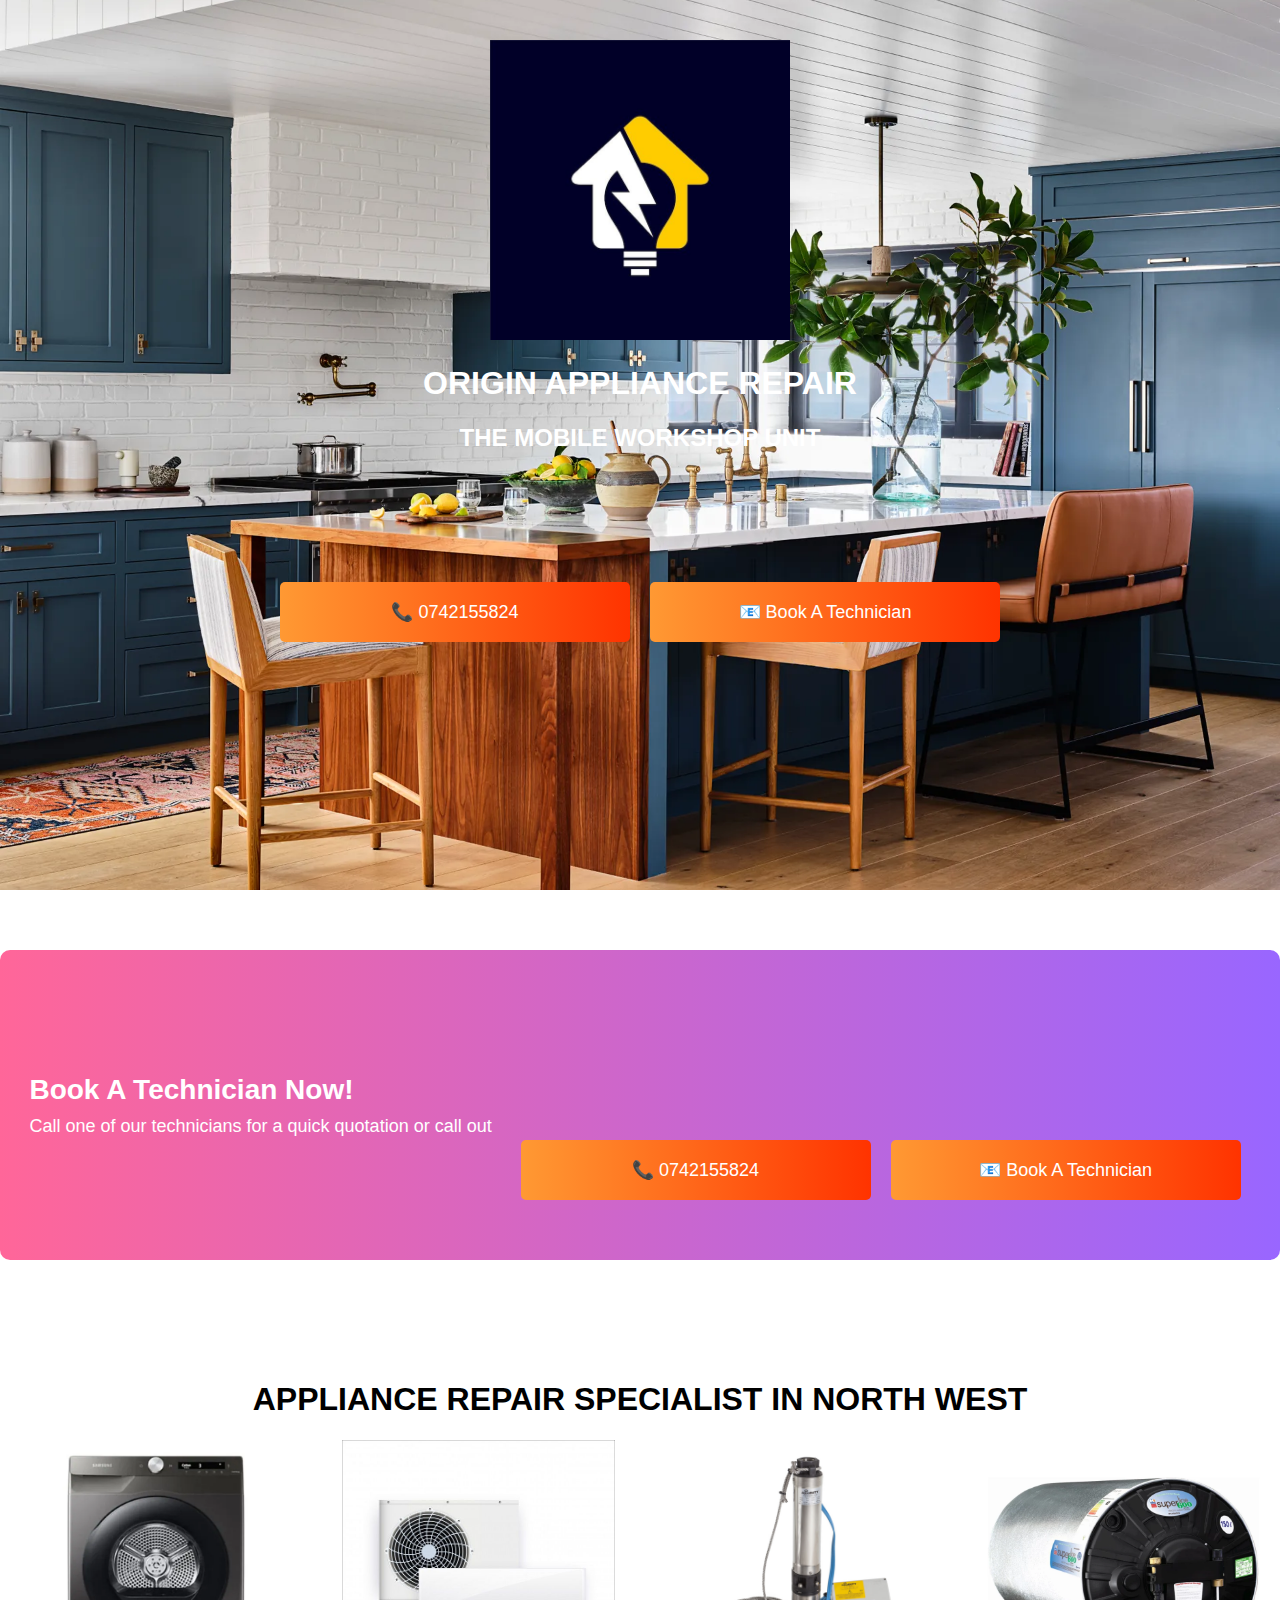
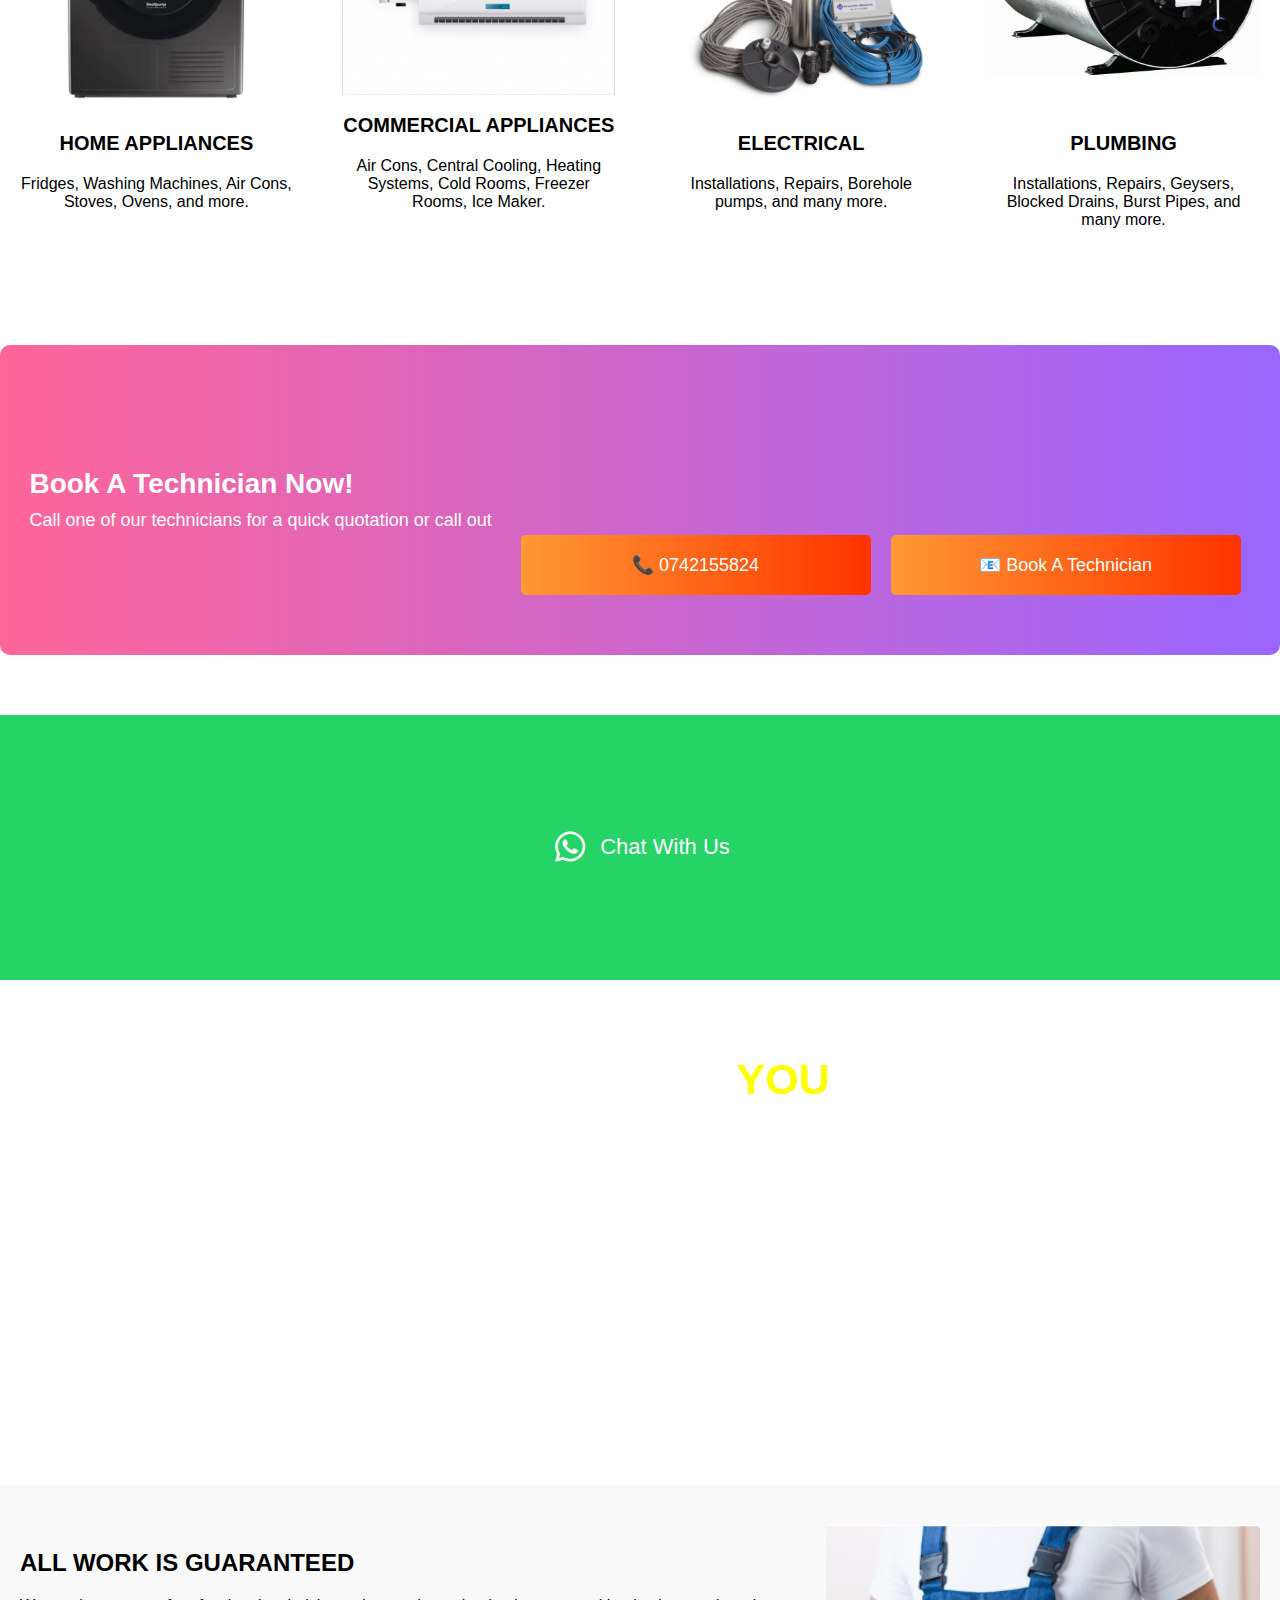
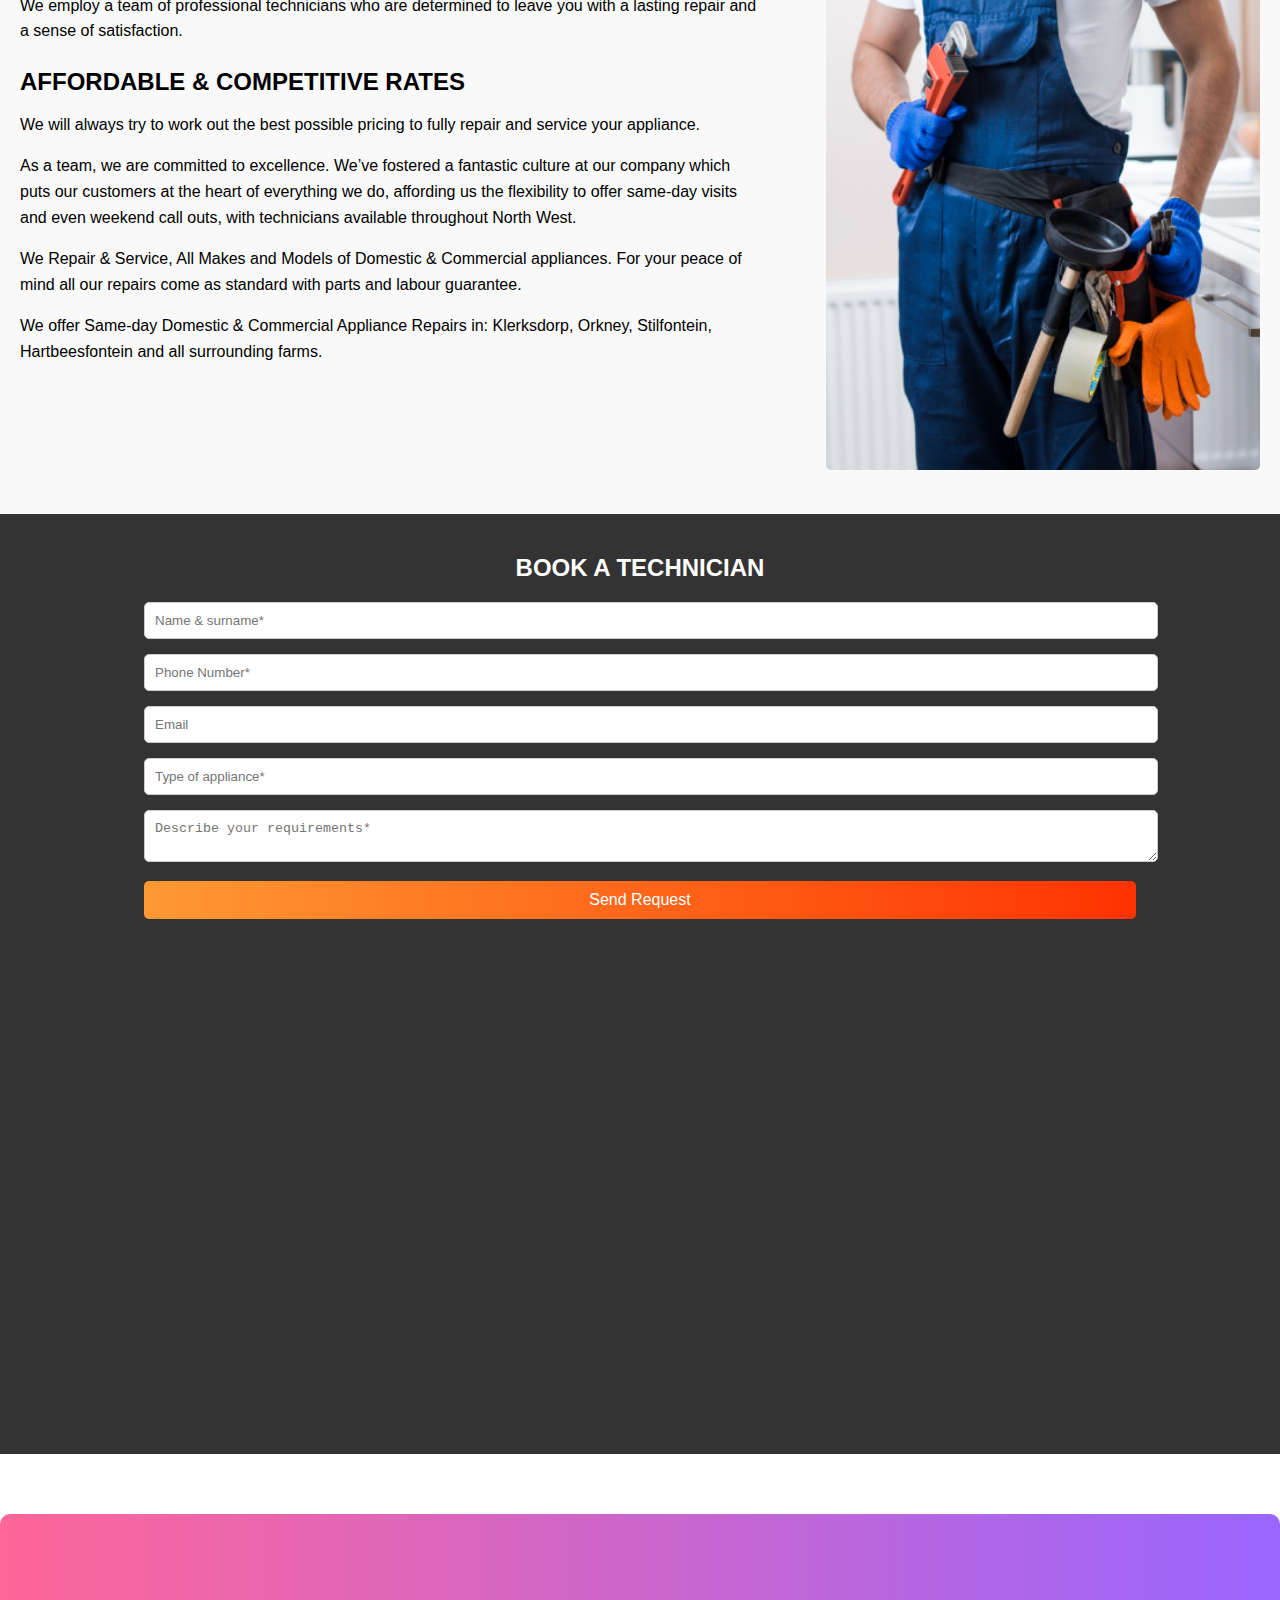
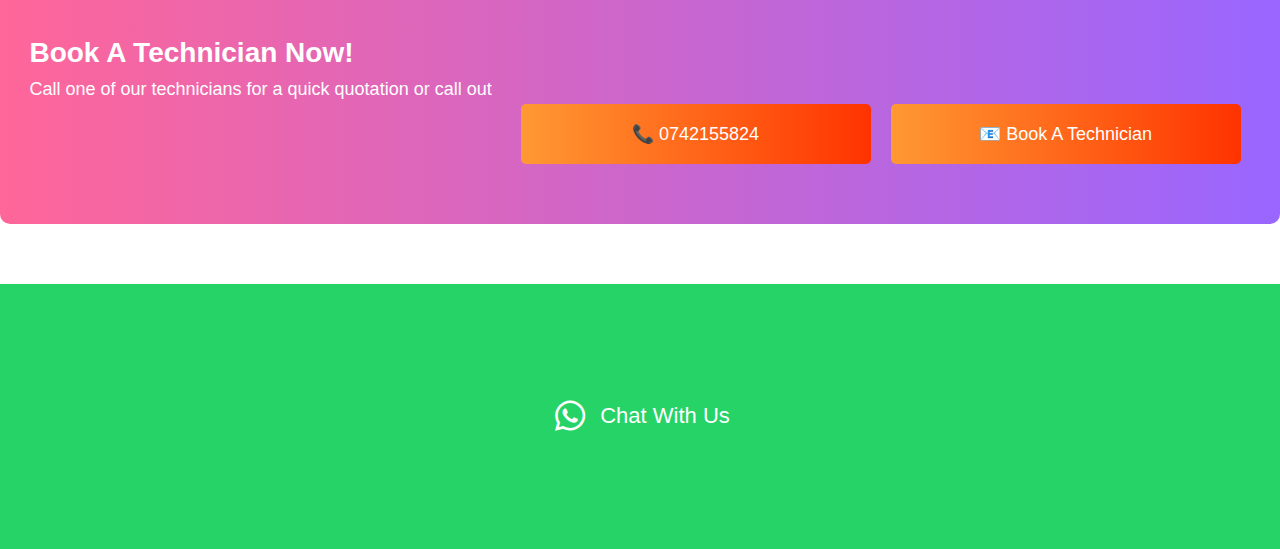
==== commit 16802bfa: "jyg" ====
--- a/index.html
+++ b/index.html
@@ -20,6 +20,17 @@
             <a href="#book-technician" class="book-btn">📧 Book A Technician</a> <!-- Updated to use an anchor link -->
         </div>
     </header>
+
+    <section class="call-to-action">
+        <div class="call-to-action-content">
+            <h2>Book A Technician Now!</h2>
+            <p>Call one of our technicians for a quick quotation or call out</p>
+        </div>
+        <div class="cta-buttons">
+            <a href="tel:+27742155824" class="call-btn">📞 0742155824</a>
+            <a href="#book-technician" class="book-btn">📧 Book A Technician</a> <!-- Updated to use an anchor link -->
+        </div>
+    </section>
     <!-- Hero Section -->
     <section class="hero">
         <h1>APPLIANCE REPAIR SPECIALIST IN NORTH WEST</h1>
--- a/style.css
+++ b/style.css
@@ -3,6 +3,7 @@
     margin: 0;
     padding: 0;
 }
+
 header {
     text-align: center;
     background-image: url('kit.jpeg'); /* Replace with the path to your image */
@@ -11,7 +12,7 @@
     background-repeat: no-repeat; /* Prevents the image from repeating */
     background-attachment: fixed;
     color: white;
-    height:90vh;
+    height: 90vh;
     padding: 40px 20px;
     position: relative;
 }
@@ -24,6 +25,7 @@
 .logo img {
     width: 300px; /* Adjust the width as needed */
 }
+
 .hero {
     text-align: center;
     padding: 40px 20px;
@@ -82,6 +84,7 @@
     justify-content: center;
     margin-top: 130px;
 }
+
 .call-btn, .book-btn {
     background: linear-gradient(to right, #ff9933, #ff3300);
     color: white;
@@ -131,7 +134,6 @@
     color: #128C7E; /* Darker WhatsApp green on hover */
 }
 
-
 .chat-box a {
     color: white;
     font-size: 22px;
@@ -168,8 +170,6 @@
     color: yellow; /* Change the color to yellow */
 }
 
-
-
 .work-guarantee-section {
     display: flex;
     justify-content: space-between;
@@ -206,8 +206,44 @@
 
 /* Mobile Responsiveness */
 @media (max-width: 768px) {
+    header {
+        height: 70vh; /* Adjust header height on smaller screens */
+        padding: 20px 10px; /* Adjust padding */
+    }
+    .logo img {
+        width: 200px; /* Decrease width for mobile */
+    }
+    .call-to-action {
+        flex-direction: column; /* Stack elements vertically */
+        height: auto; /* Allow for flexible height */
+        padding: 10px; /* Adjust padding */
+        margin-top: 20px;
+    }
+
+    .cta-buttons {
+        flex-direction: column; /* Stack buttons vertically */
+        margin-top: 20px; /* Adjust margin */
+        align-items: center; 
+    }
+
+    .cta-buttons a {
+        margin: 5px 0; /* Space between stacked buttons */
+        width: 100%; /* Make buttons take full width */
+        max-width: 250px; /* Optional: Limit max-width */
+    }
+
+    .services {
+        flex-direction: column; /* Stack service items vertically */
+        align-items: center; /* Center align */
+    }
+
+    .service-item {
+        width: 80%; /* Full width on smaller screens */
+        margin: 10px 0; /* Space between service items */
+    }
+
     .work-guarantee-section {
-        flex-direction: column; /* Stacks text and image vertically on smaller screens */
+        flex-direction: column; /* Stack text and image vertically on smaller screens */
         align-items: center;
     }
 
@@ -219,7 +255,23 @@
     .work-guarantee-text {
         padding-right: 0; /* Removes padding on smaller screens */
     }
-} 
+
+    .booking-form {
+        height: auto; /* Allow the booking form to adjust its height */
+        padding: 20px; /* Maintain some padding */
+    }
+
+    .booking-form input,
+    .booking-form textarea {
+        padding: 15px; /* Adjust padding for mobile */
+        font-size: 16px; /* Increase font size for readability */
+    }
+
+    .booking-form button {
+        padding: 12px; /* Adjust button padding */
+        font-size: 18px; /* Increase button font size */
+    }
+}
 
 .booking-form {
     height: 100vh;
@@ -249,13 +301,6 @@
     color: white; /* White text in inputs */
 }
 
-button {
-    background-image: linear-gradient(to right, #ff6600, #ffcc00); /* Gradient background */
-    color: white;
-    padding: 15px 30px;
-    border: none;
-    cursor: pointer;
-}
 /* Styles for the booking form */
 .booking-form input,
 .booking-form textarea {
@@ -283,16 +328,3 @@
 .booking-form button:hover {
     opacity: 0.9; /* Slightly reduce opacity on hover */
 }
-
-
-
-
-
-
-
-
-
-
-
-
-
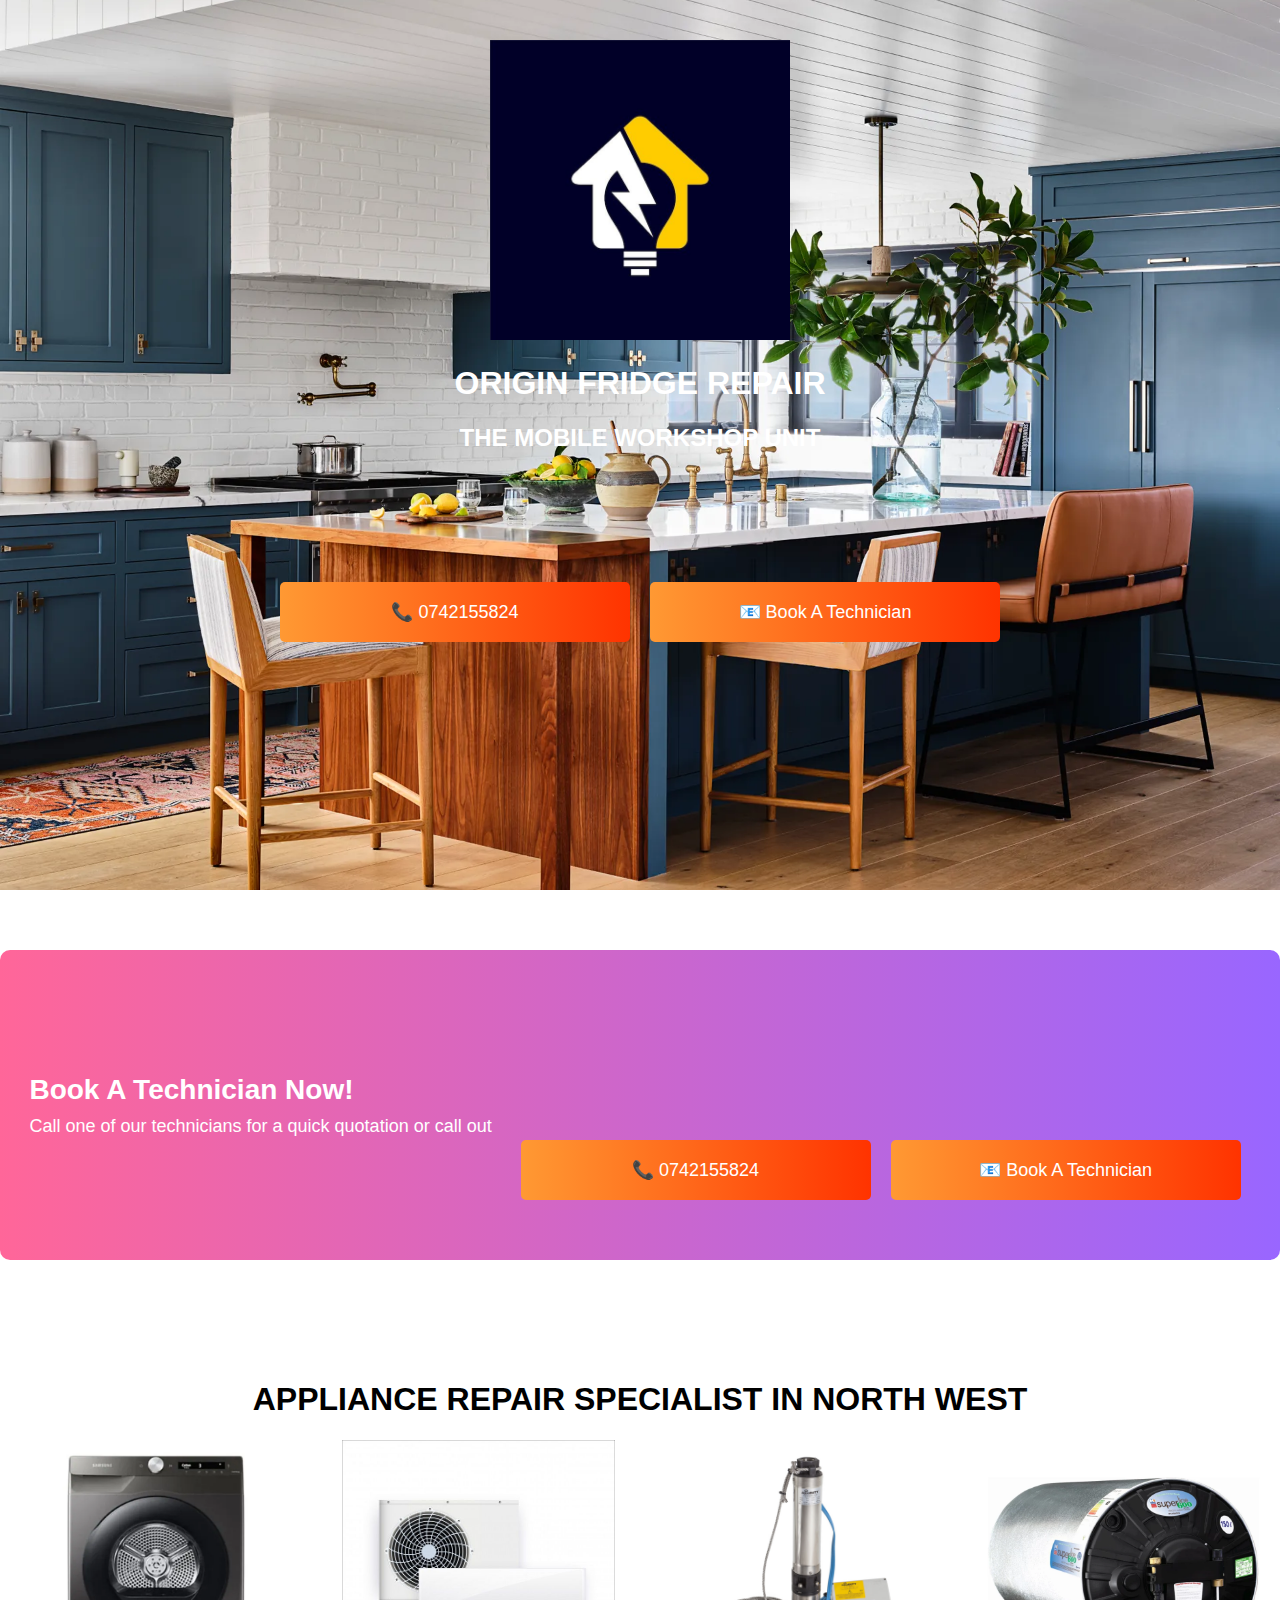
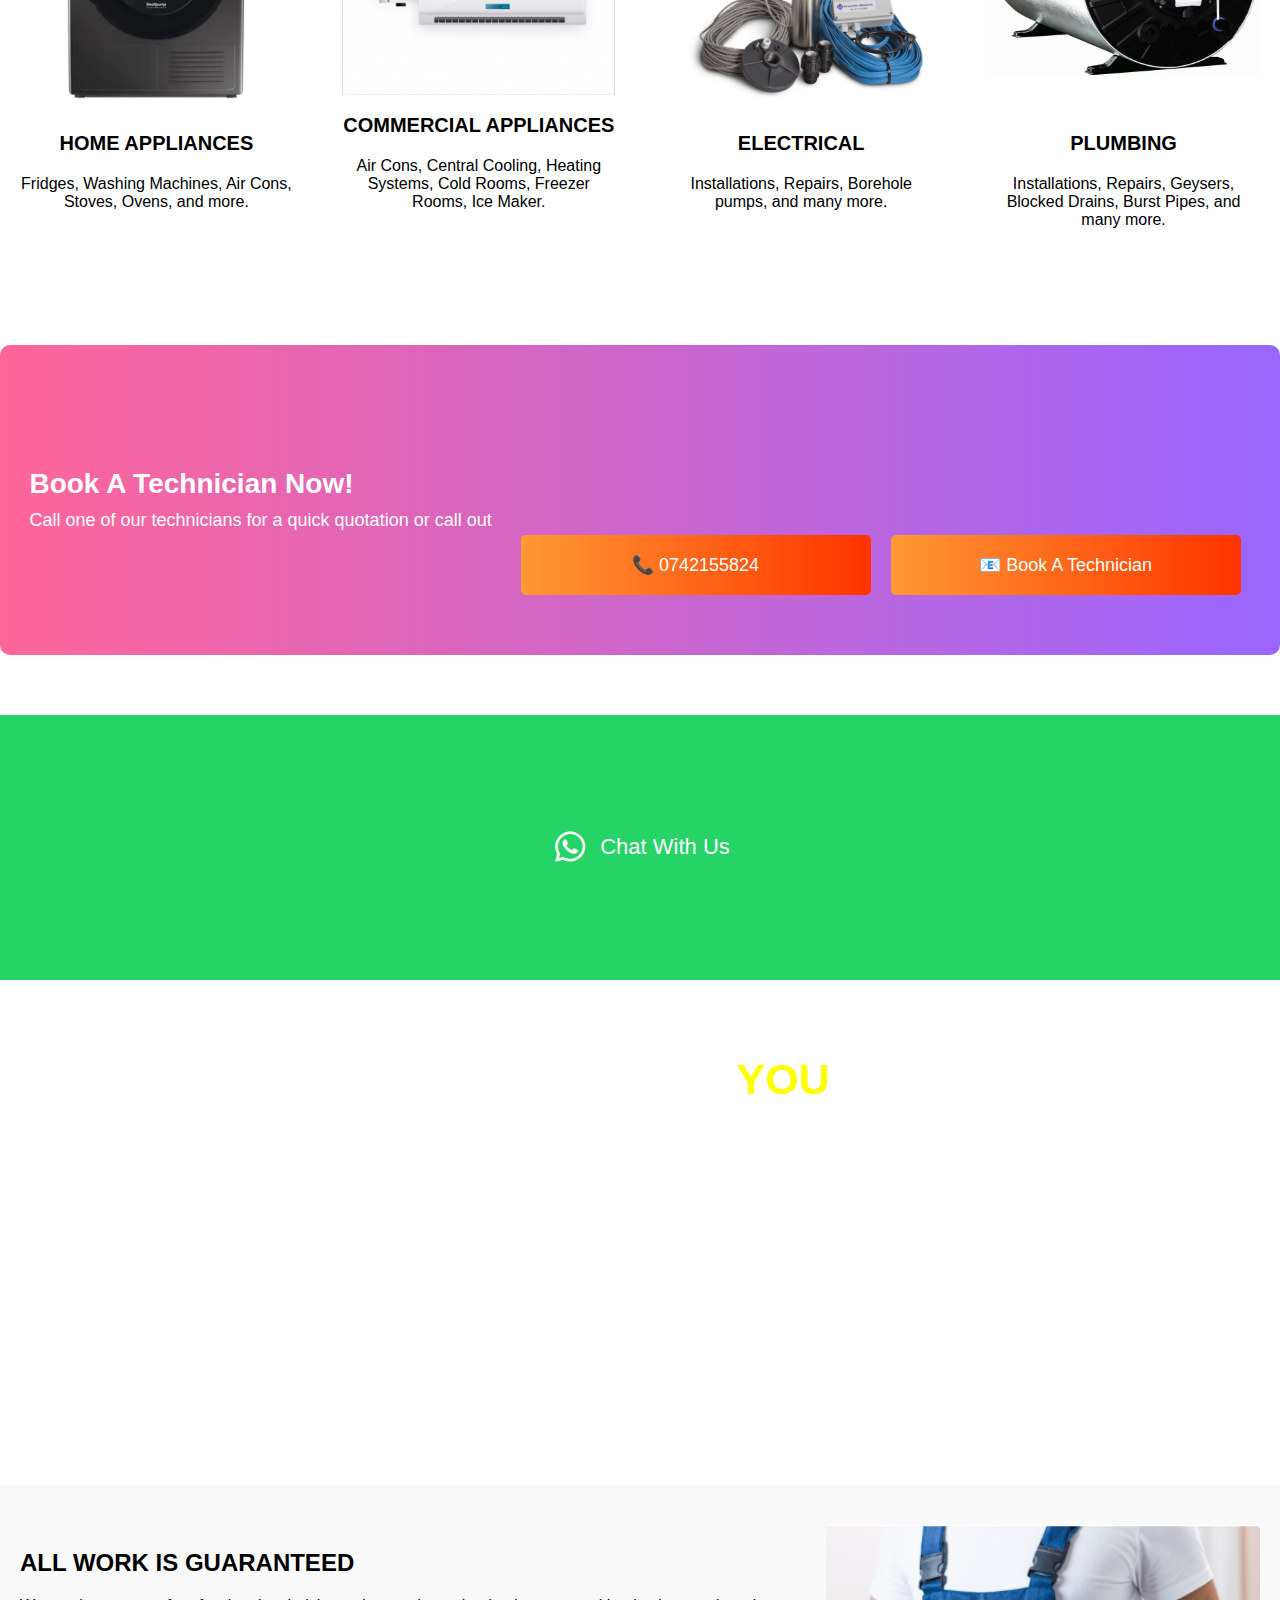
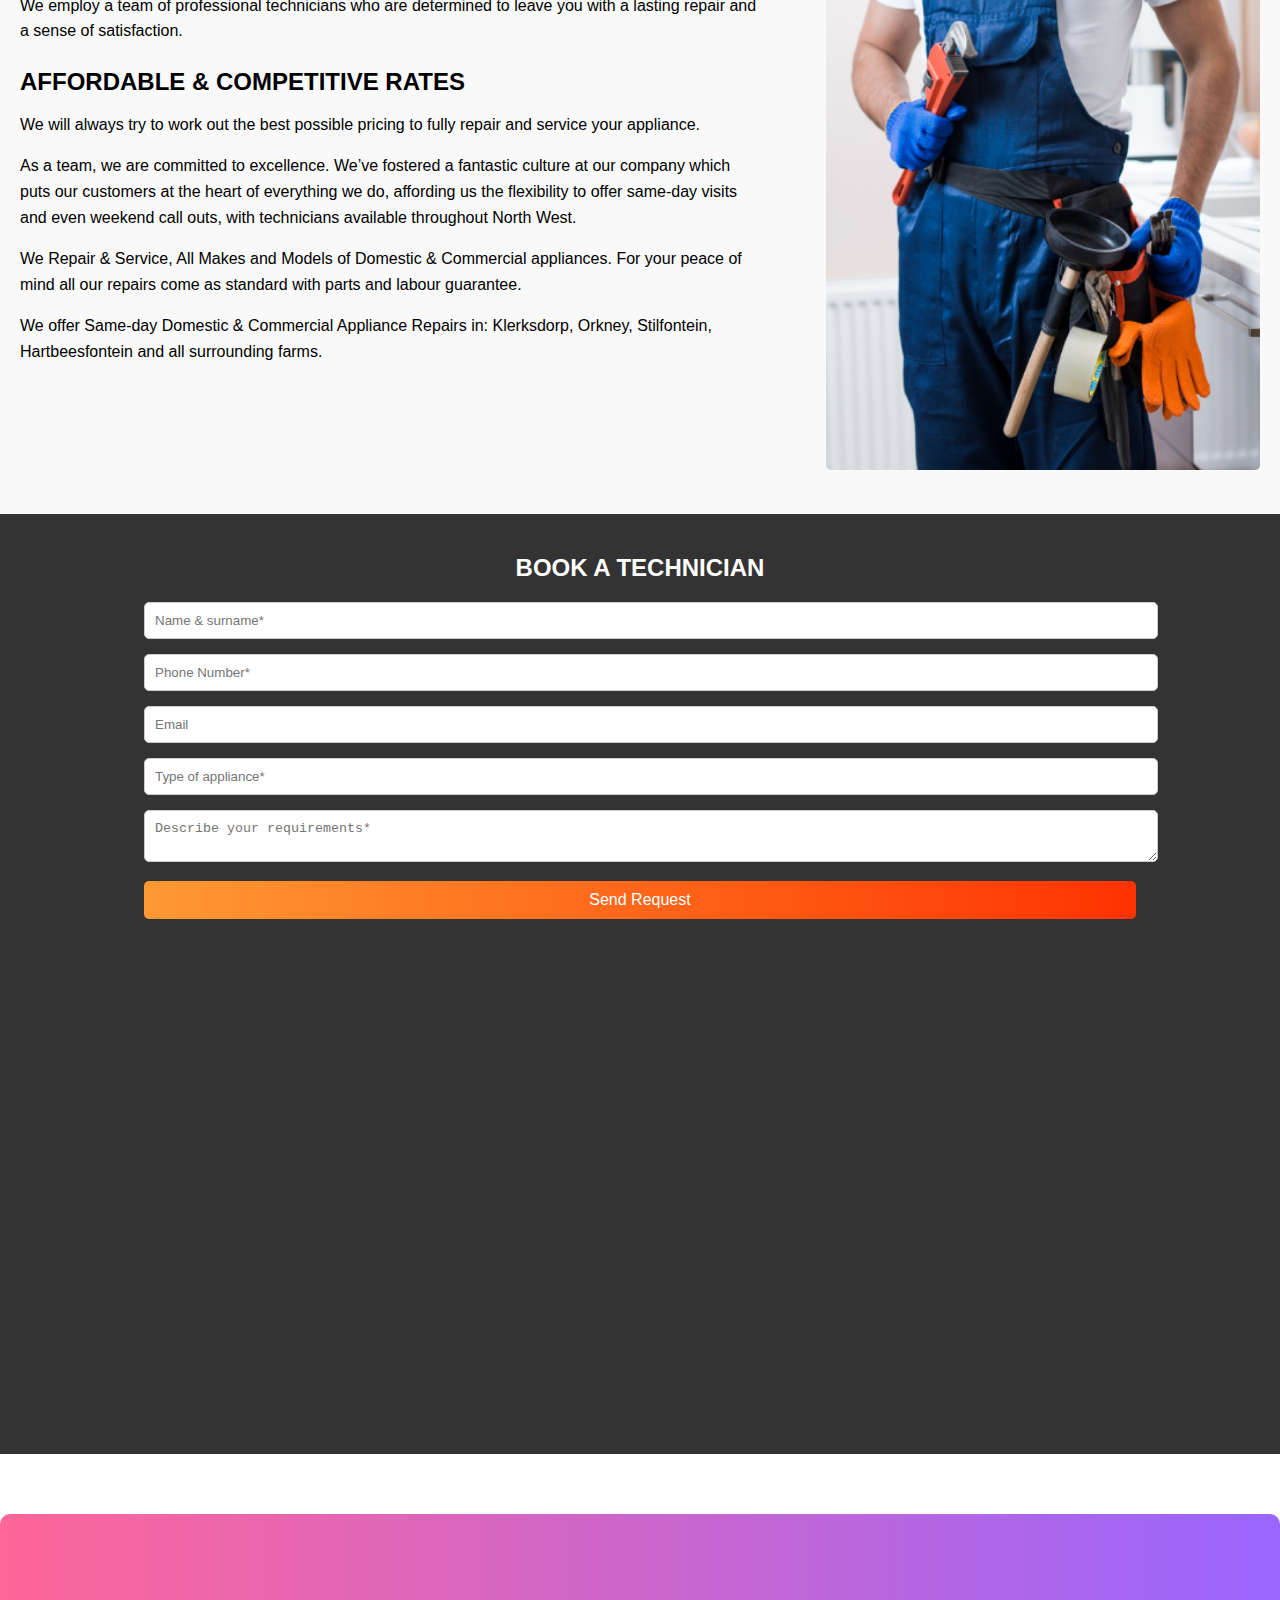
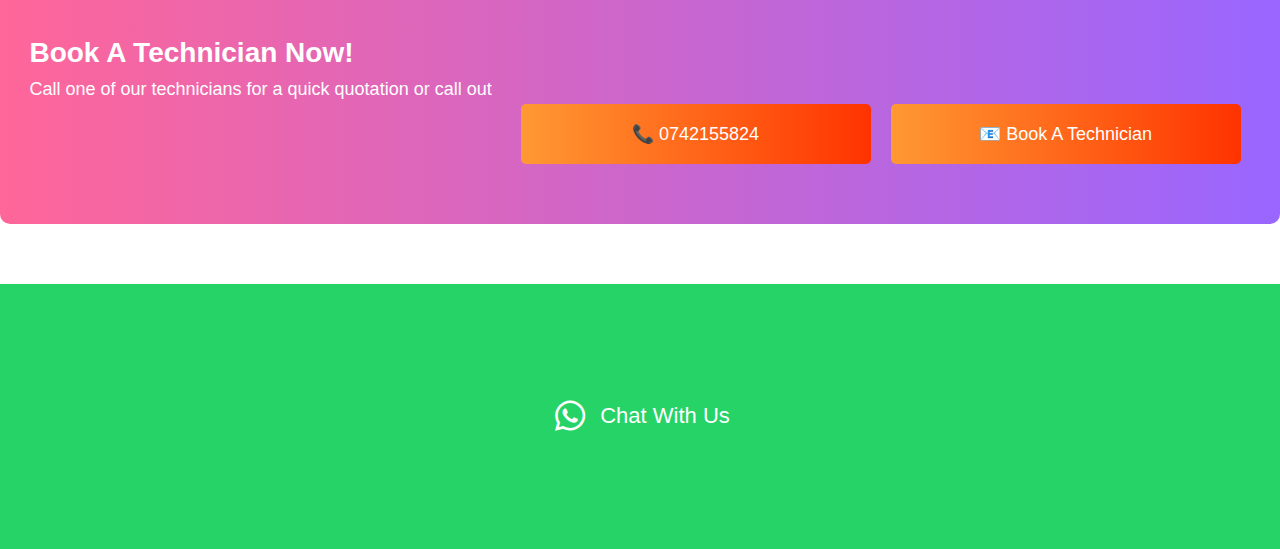
==== commit e109044b: "done" ====
--- a/index.html
+++ b/index.html
@@ -13,7 +13,7 @@
         <div class="logo">
             <img src="logo.jpeg" alt="Appliance Care & Electrical Logo">
         </div>
-        <h1>ORIGIN APPLIANCE REPAIR</h1>
+        <h1>ORIGIN FRIDGE REPAIR</h1>
         <h2>THE MOBILE WORKSHOP UNIT</h2>
         <div class="cta-buttons">
             <a href="tel:+27742155824" class="call-btn">📞 0742155824</a>
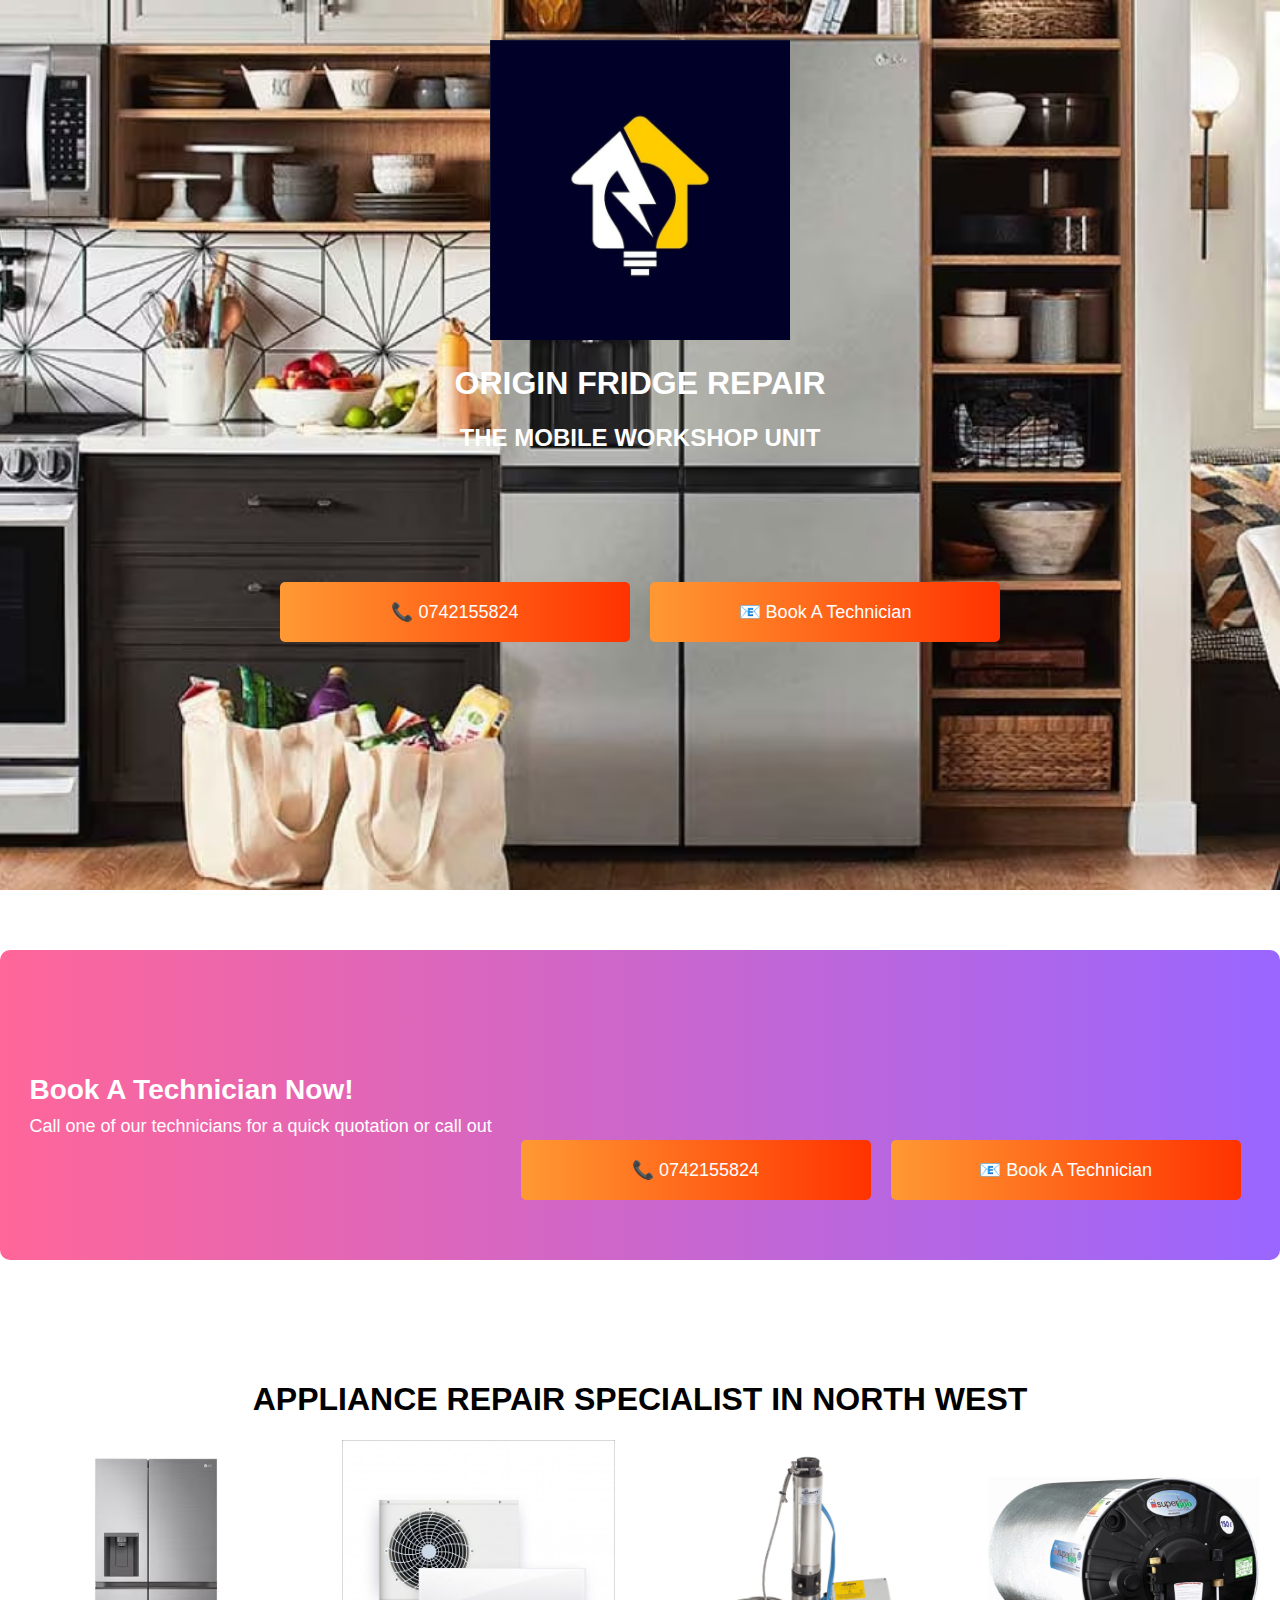
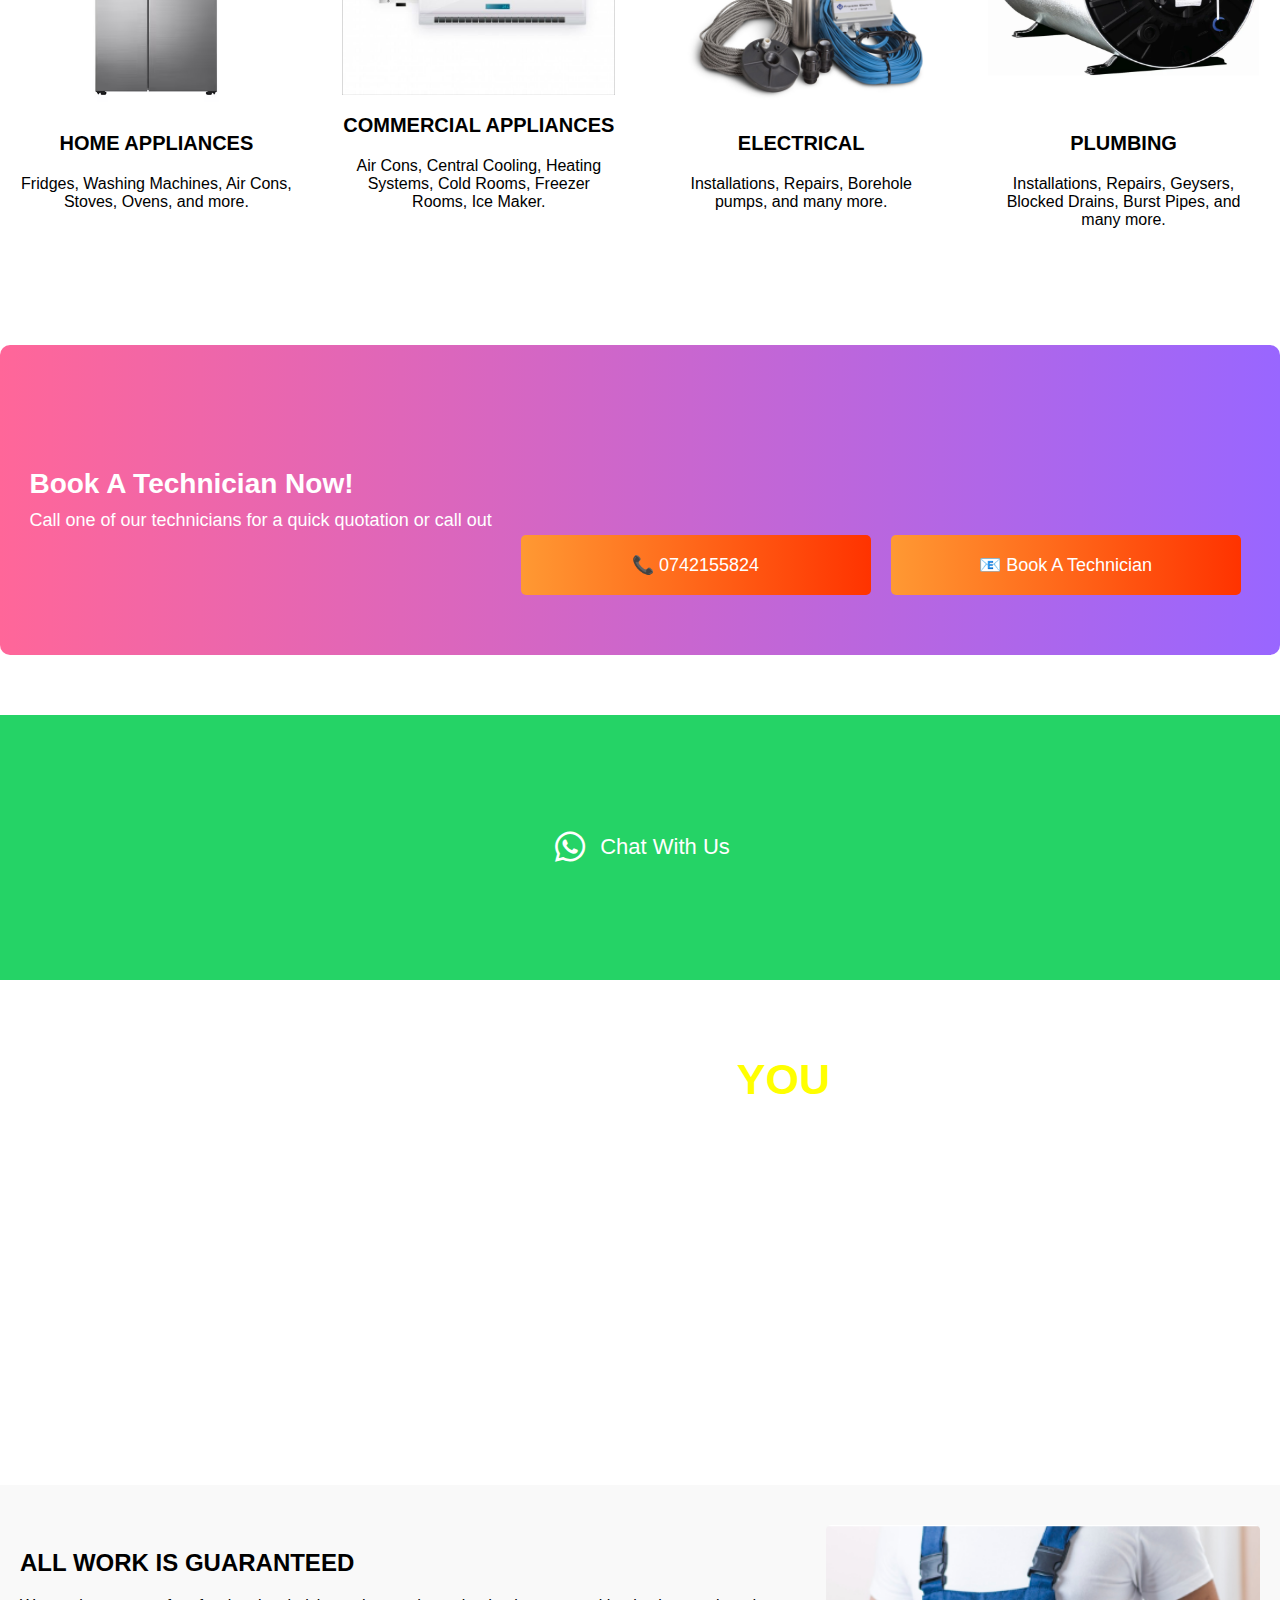
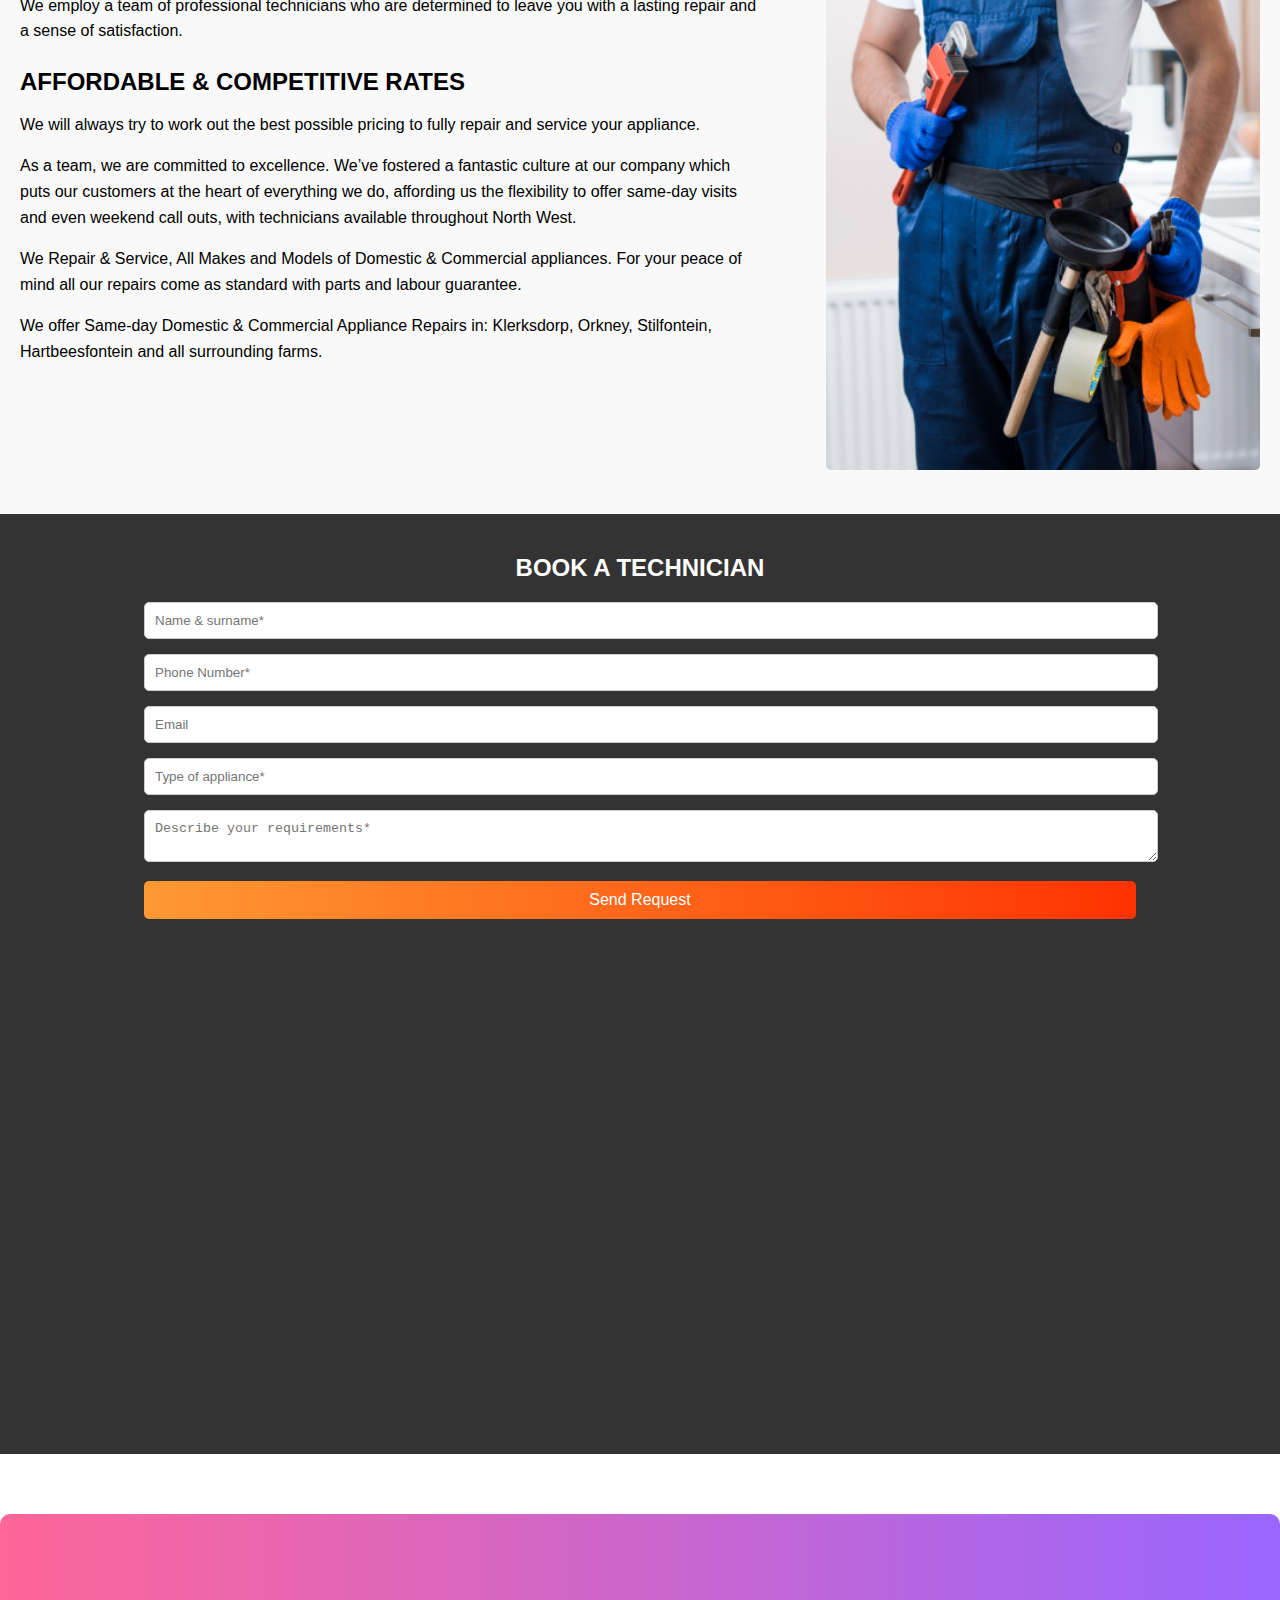
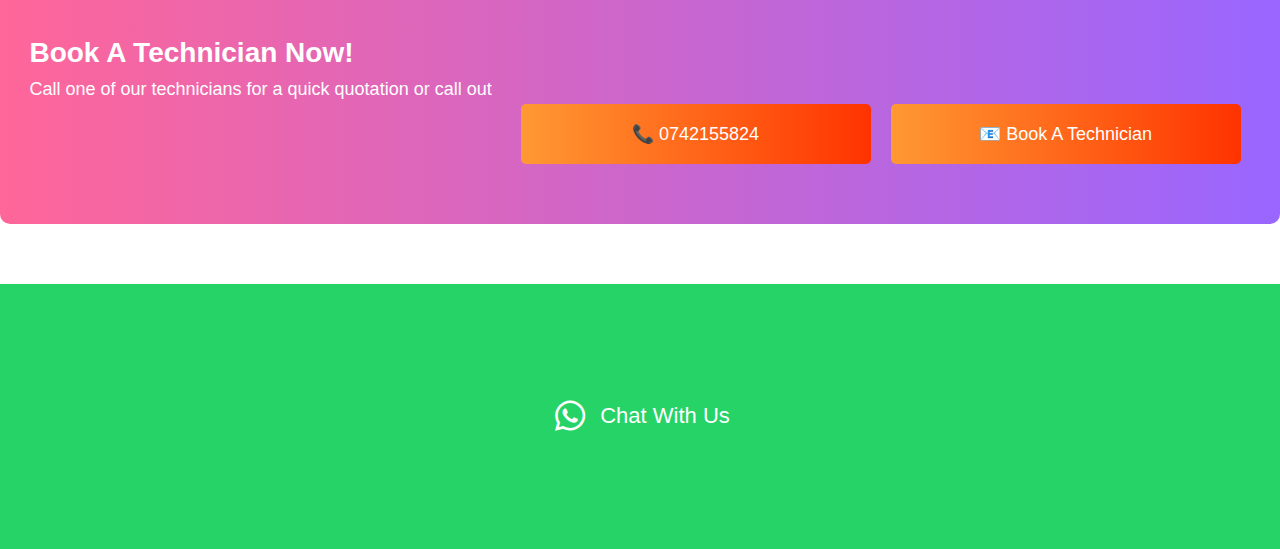
==== commit b4c5b0f3: "done" ====
--- a/index.html
+++ b/index.html
@@ -36,7 +36,7 @@
         <h1>APPLIANCE REPAIR SPECIALIST IN NORTH WEST</h1>
         <div class="services">
             <div class="service-item">
-                <img src="applianceHome.jpeg" alt="Home Appliances">
+                <img src="fridge.jpeg" alt="Home Appliances">
                 <h3>HOME APPLIANCES</h3>
                 <p>Fridges, Washing Machines, Air Cons, Stoves, Ovens, and more.</p>
             </div>
--- a/style.css
+++ b/style.css
@@ -6,7 +6,7 @@
 
 header {
     text-align: center;
-    background-image: url('kit.jpeg'); /* Replace with the path to your image */
+    background-image: url('home.jpeg'); /* Replace with the path to your image */
     background-size: cover; /* Ensures the image covers the entire header */
     background-position: center; /* Centers the background image */
     background-repeat: no-repeat; /* Prevents the image from repeating */
